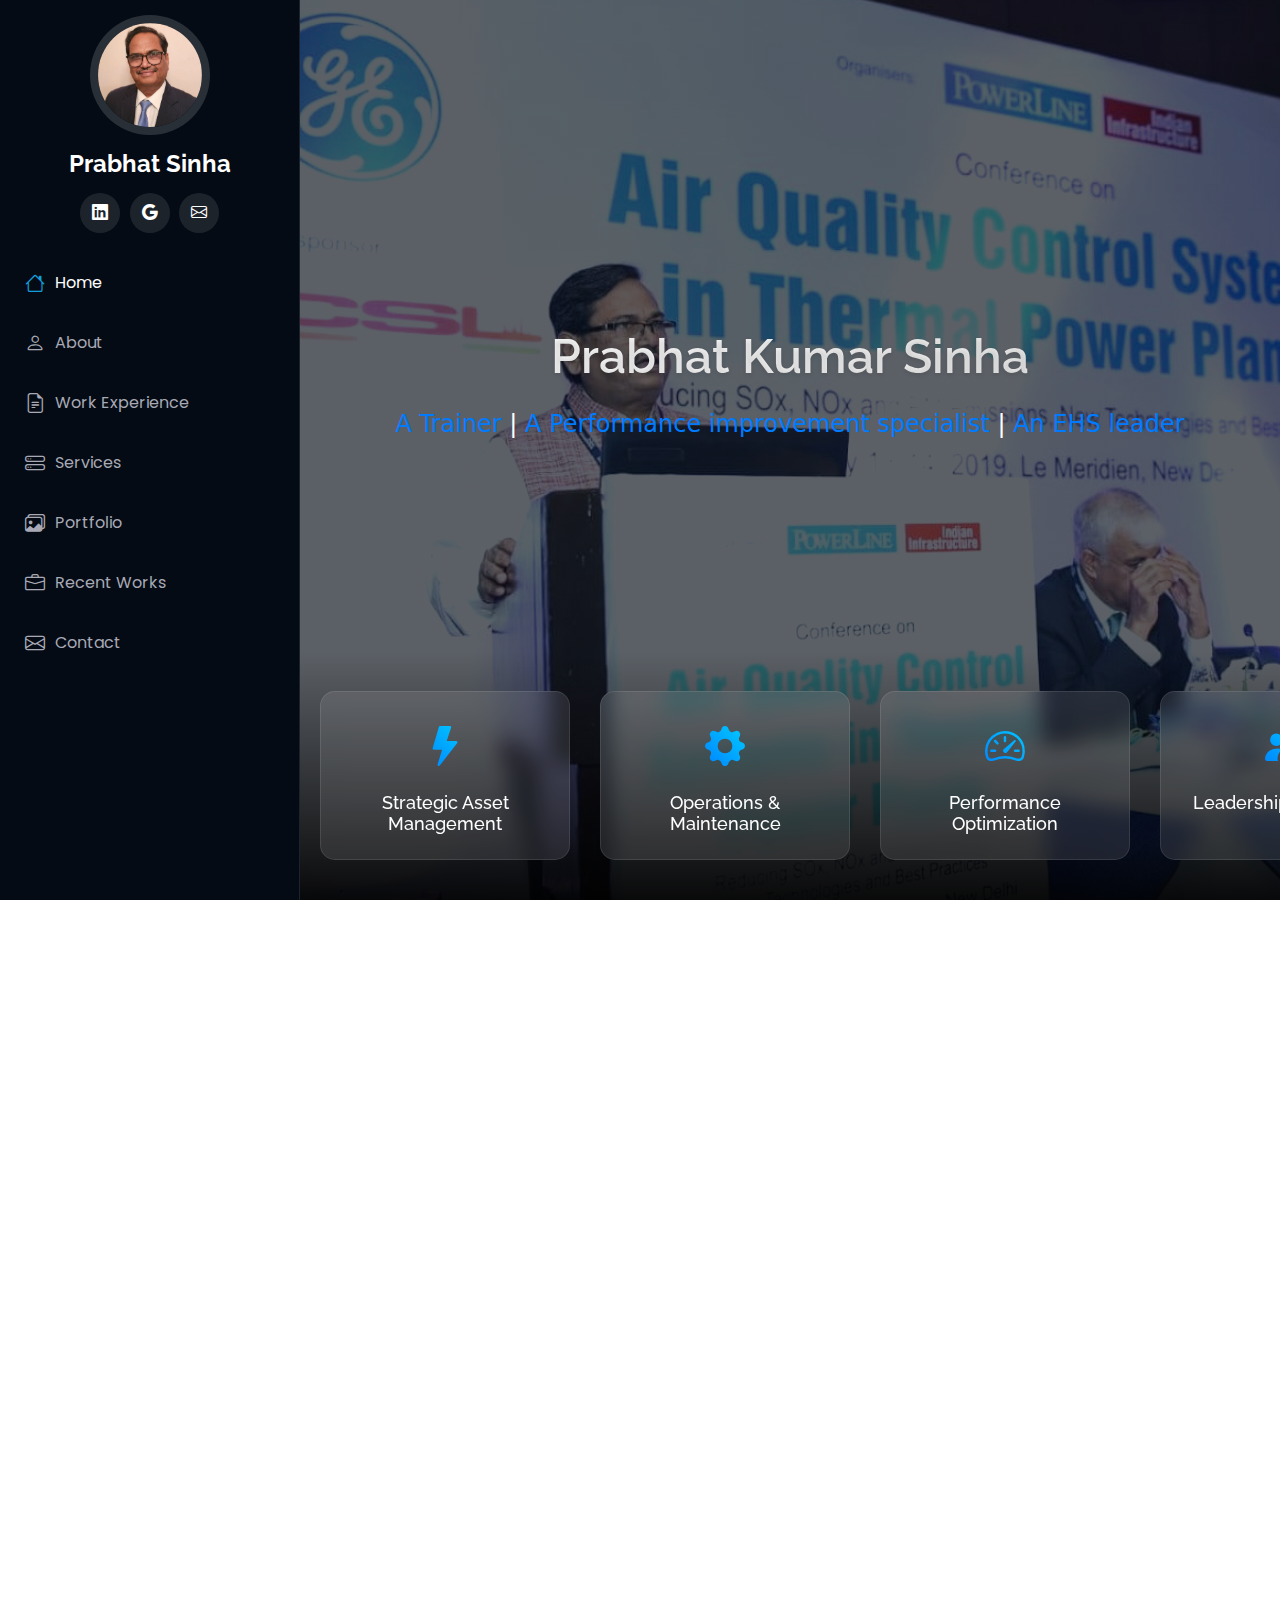
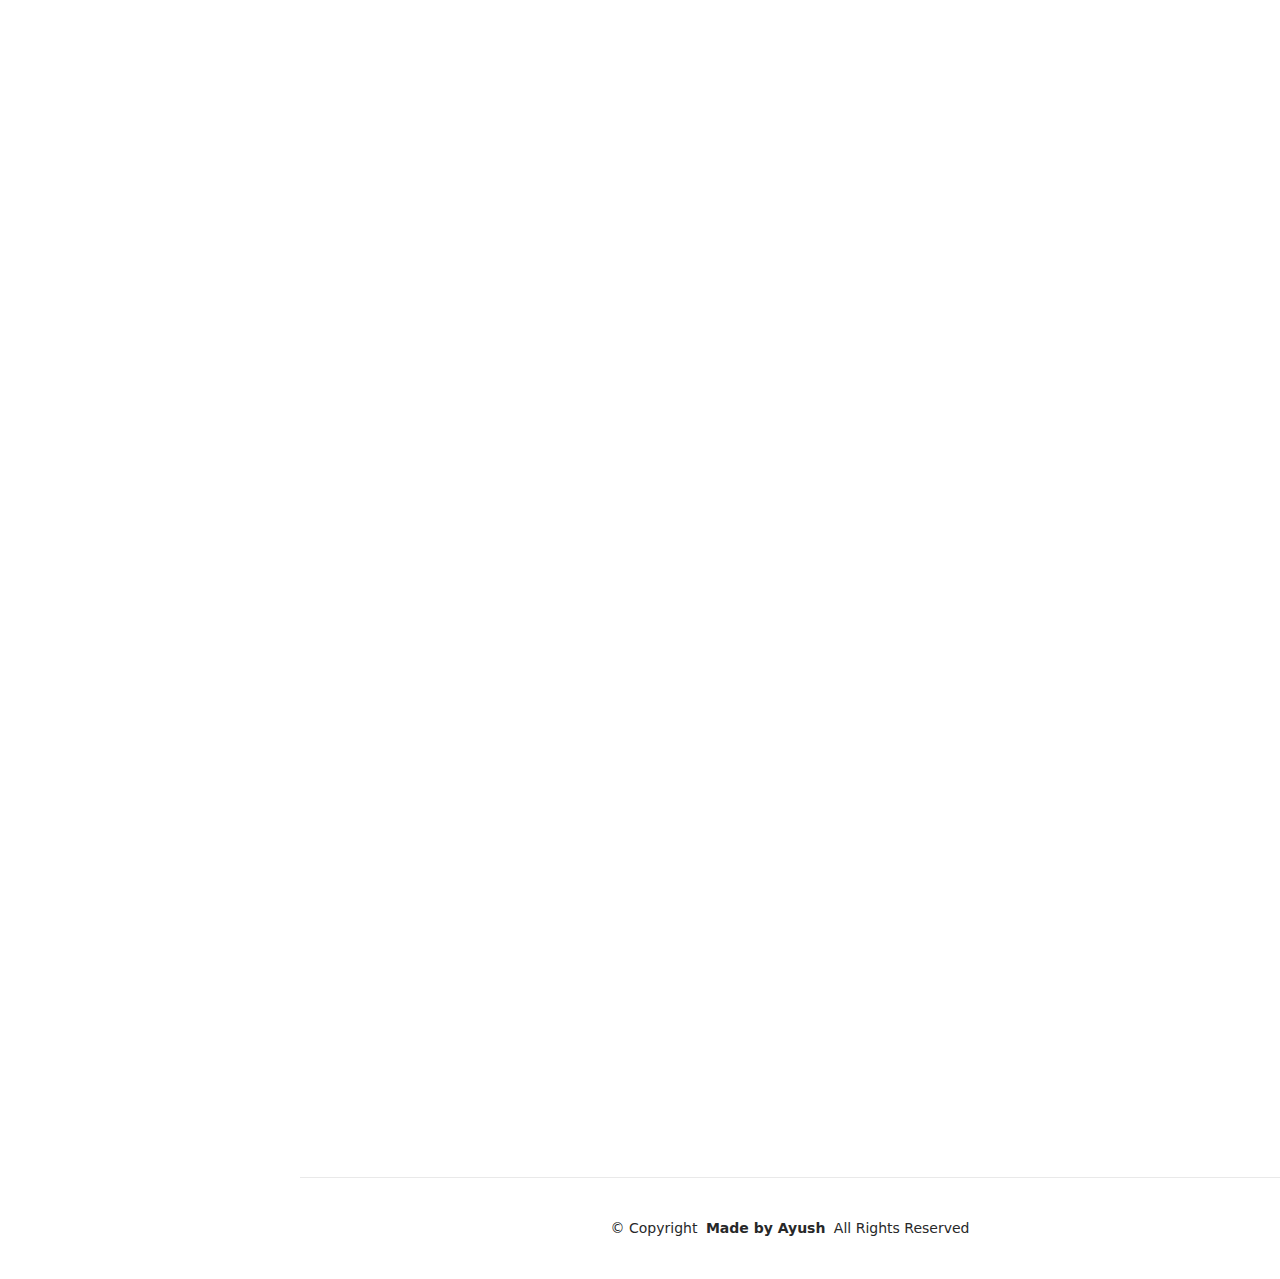
==== index.html @ ea3f9fad "updates" ====
<!DOCTYPE html>
<html lang="en">
  <head>
    <meta charset="utf-8" />
    <meta content="width=device-width, initial-scale=1.0" name="viewport" />
    <title>PK sinha</title>
    <meta content="" name="description" />
    <meta content="" name="keywords" />

    <!-- Favicons -->
    <link href="assets/img/favicon.png" rel="icon" />
    <link href="assets/img/apple-touch-icon.png" rel="apple-touch-icon" />

    <!-- Fonts -->
    <link href="https://fonts.googleapis.com" rel="preconnect" />
    <link href="https://fonts.gstatic.com" rel="preconnect" crossorigin />
    <link
      href="https://fonts.googleapis.com/css2?family=Roboto:ital,wght@0,100;0,300;0,400;0,500;0,700;0,900;1,100;1,300;1,400;1,500;1,700;1,900&family=Poppins:ital,wght@0,100;0,200;0,300;0,400;0,500;0,600;0,700;0,800;0,900;1,100;1,200;1,300;1,400;1,500;1,600;1,700;1,800;1,900&family=Raleway:ital,wght@0,100;0,200;0,300;0,400;0,500;0,600;0,700;0,800;0,900;1,100;1,200;1,300;1,400;1,500;1,600;1,700;1,800;1,900&display=swap"
      rel="stylesheet"
    />

    <!-- Vendor CSS Files -->
    <link
      href="assets/vendor/bootstrap/css/bootstrap.min.css"
      rel="stylesheet"
    />
    <link
      href="assets/vendor/bootstrap-icons/bootstrap-icons.css"
      rel="stylesheet"
    />
    <link href="assets/vendor/aos/aos.css" rel="stylesheet" />
    <link
      href="assets/vendor/glightbox/css/glightbox.min.css"
      rel="stylesheet"
    />
    <link href="assets/vendor/swiper/swiper-bundle.min.css" rel="stylesheet" />

    <!-- Main CSS File -->
    <link href="assets/css/main.css" rel="stylesheet" />

    <!-- =======================================================
  * Template Name: iPortfolio
  * Template URL: https://bootstrapmade.com/iportfolio-bootstrap-portfolio-websites-template/
  * Updated: Jun 29 2024 with Bootstrap v5.3.3
  * Author: BootstrapMade.com
  * License: https://bootstrapmade.com/license/
  ======================================================== -->
  </head>

  <body class="index-page">
    <header id="header" class="header dark-background d-flex flex-column">
      <i class="header-toggle d-xl-none bi bi-list"></i>
    
      <div class="profile-img">
        <img src="assets/img/my-profile-img.png" alt="" class="img-fluid rounded-circle" />
      </div>
    
      <a href="index.html" class="logo d-flex align-items-center justify-content-center">
        <h1 class="sitename">Prabhat Sinha</h1>
      </a>
    
      <!-- Social Links at the top of the header -->
      <div class="social-links text-center">
        <a href="https://www.linkedin.com/in/prabhat-sinha-09303112/" class="linkedin" target="_blank">
          <i class="bi bi-linkedin"></i>
        </a>
        <a href="https://scholar.google.com/citations?user=example" class="google-scholar" target="_blank">
          <i class="bi bi-google"></i>
        </a>
        <a href="mailto:sinhapk359@gmail.com" class="email" target="_blank">
          <i class="bi bi-envelope"></i>
        </a>
      </div>
    
      <!-- Navigation menu below social links -->
      <nav id="navmenu" class="navmenu">
        <ul>
         
          <li>
            <a href="#hero" class="active"><i class="bi bi-house navicon"></i>Home</a>
          </li>
          <li>
            <a href="#about"><i class="bi bi-person navicon"></i> About</a>
          </li>
         
          <li>
            <a href="#work-experience-section"><i class="bi bi-file-earmark-text navicon"></i> Work Experience</a>
          </li>
          <li>
            <a href="#services"><i class="bi bi-hdd-stack navicon"></i> Services</a>
          </li>
          <li>
            <a href="#portfolio"><i class="bi bi-images navicon"></i> Portfolio</a>
          </li>
          
         
         
          <li>
            <a href="#recent-works"><i class="bi bi-briefcase navicon"></i> Recent Works</a>
          </li>
          <li>
            <a href="#contact"><i class="bi bi-envelope navicon"></i> Contact</a>
          </li>
        </ul>
      </nav>
    </header>
    

    <main class="main">
      <section id="hero" class="hero-section dark-background">
        <div class="hero-carousel-container">
          <img src="assets/img/IMG.jpg" alt="Image 1" class="hero-carousel-image" />
         
          <img src="assets/img/2.jpg" alt="Image 2" class="hero-carousel-image" />
          <img src="assets/img/6.jpg" alt="Image 3" class="hero-carousel-image" />
          <img src="assets/img/4.jpg" alt="Image 4" class="hero-carousel-image" />
          <img src="assets/img/5.jpg" alt="Image 1" class="hero-carousel-image" />
         
          
        </div>
    
        <div class="hero-text-container text-center">
          <h2 class="hero-title" style="font-size: 2.5rem; font-weight: 400; color: #eaeaea;">
            Prabhat Kumar Sinha
          </h2>
          <p class="hero-subtitle">
           <span style="color: #007bff;"> A Trainer</span> |  <span style="color: #007bff;"> A Performance improvement specialist</span> | <span style="color: #007bff;"> An EHS leader</span>
          </p>
        </div>
        
      
        <!-- Skills Carousel at the Bottom -->
        <div class="skills-carousel-container">
          <div class="skills-carousel">
            <div class="skills-carousel-item">
              <i class="bi bi-lightning-fill skill-icon"></i>
              <h4>Strategic Asset Management</h4>
            </div>
            <div class="skills-carousel-item">
              <i class="bi bi-gear-fill skill-icon"></i>
              <h4>Operations & Maintenance</h4>
            </div>
            <div class="skills-carousel-item">
              <i class="bi bi-speedometer2 skill-icon"></i>
              <h4>Performance Optimization</h4>
            </div>
            <div class="skills-carousel-item">
              <i class="bi bi-people-fill skill-icon"></i>
              <h4>Leadership & Training</h4>
            </div>
            <div class="skills-carousel-item">
              <i class="bi bi-shield-check skill-icon"></i>
              <h4>Safety & Compliance</h4>
            </div>
        
            <!-- Duplicate items for seamless looping -->
            <div class="skills-carousel-item">
              <i class="bi bi-lightning-fill skill-icon"></i>
              <h4>Strategic Asset Management</h4>
            </div>
            <div class="skills-carousel-item">
              <i class="bi bi-gear-fill skill-icon"></i>
              <h4>Operations & Maintenance</h4>
            </div>
            <div class="skills-carousel-item">
              <i class="bi bi-speedometer2 skill-icon"></i>
              <h4>Performance Optimization</h4>
            </div>
            <div class="skills-carousel-item">
              <i class="bi bi-people-fill skill-icon"></i>
              <h4>Leadership & Training</h4>
            </div>
            <div class="skills-carousel-item">
              <i class="bi bi-shield-check skill-icon"></i>
              <h4>Safety & Compliance</h4>
            </div>
          </div>
        </div>
        
      </section>

    <!-- About Section -->
   <!-- About Section -->
<section id="about" class="about section">
  <div class="container section-title" data-aos="fade-up">
    <h2>About Me</h2>
  </div>
  
  <div class="container" data-aos="fade-up" data-aos-delay="100">
    <div class="row gy-3 justify-content-center align-items-center">
      <div class="col-lg-4 text-center">
        <img src="assets/img/my-profile-img.png" class="img-fluid shadow mb-2" alt="Profile Image" />
      </div>
      
      <div class="col-lg-8 content">
        <h2 class="fw-bold mb-2">Independent Consultant & Trainer in the Power Sector</h2>
        <p class="fst-italic text-muted mb-1">As an independent consultant and trainer, I undertake and resolve the challenges arising in competitive power generation, the addition of renewables, cyclic operations, EHS management, and up-skilling of operational teams.</p>
        <p class="text-muted mb-1">With over 40 years of extensive experience in the power generation sector, I specialize in strategic asset management for operational excellence and sustained growth of organizations in the energy sector and allied industries.</p>
        <p class="text-muted mb-1">I worked for 36 years at NTPC and its joint ventures NASL/NGSL, where I held diverse leadership roles across project management, operations and maintenance (O&M), renovation and modernization (R&M), and EHS.</p>
        <p class="text-muted mb-1">Currently, I provide consultancy and customized training services to organizations in the Power sector, including NTPC, JP Power, Vedanta Power, and global consultancies like BCG, GLG, KLINE, INSIGHT ALPHA, and Accenture. I am also associated with leading institutes like NTPC-PMI, BIMTECH, and XIME for up-skilling management teams.</p>
        <p class="text-muted mb-1">My commitment is to enable organizations to achieve operational excellence and sustainable growth through continuous adoption of industry best practices and up-skilling of operational teams.</p>
        <br>
        <button class="btn btn-primary" data-bs-toggle="modal" data-bs-target="#contactModal">Contact Me</button>
      </div>
    </div>
    
    <!-- Contact Modal -->
    <div class="modal fade" id="contactModal" tabindex="-1" aria-labelledby="contactModalLabel" aria-hidden="true">
      <div class="modal-dialog">
        <div class="modal-content">
          <div class="modal-header">
            <h5 class="modal-title" id="contactModalLabel">Contact Details</h5>
            <button type="button" class="btn-close" data-bs-dismiss="modal" aria-label="Close"></button>
          </div>
          <div class="modal-body">
            <ul class="mb-0">
              <li><i class="bi bi-telephone-fill"></i><strong>Phone:</strong> <span>+91 9810737311</span></li>
              <li><i class="bi bi-envelope-fill"></i><strong>Email:</strong> <span>sinhapk359@gmail.com</span></li>
              <li><i class="bi bi-geo-alt-fill"></i><strong>Location:</strong> <span>Noida, India</span></li>
            </ul>
          </div>
          <div class="modal-footer">
            <button type="button" class="btn btn-secondary" data-bs-dismiss="modal">Close</button>
          </div>
        </div>
      </div>
    </div>
  </div>
</section>

    
<!-- /About Section -->


      <!-- Stats Section -->
      <section id="stats" class="stats section">
        <div class="container" data-aos="fade-up" data-aos-delay="100">
          <div class="row gy-4">
            <div class="col-lg-3 col-md-6">
              <div class="stats-item">
                <i class="bi bi-emoji-smile"></i>
                <span
                  data-purecounter-start="0"
                  data-purecounter-end="25"
                  data-purecounter-duration="1"
                  class="purecounter"
                ></span>
                <p>
                  <strong>Consulting Projects and Trainings</strong>
                  <span>Executed Globally & in India</span>
                </p>
              </div>
            </div>
      
            <div class="col-lg-3 col-md-6">
              <div class="stats-item">
                <i class="bi bi-lightning"></i>
                <span
                  data-purecounter-start="0"
                  data-purecounter-end="50"
                  data-purecounter-duration="1"
                  class="purecounter"
                ></span>
                <p>
                  <strong>Power Plant Optimizations</strong>
                  <span>Led Major Thermal Power Plant Projects</span>
                </p>
              </div>
            </div>
      
            <div class="col-lg-3 col-md-6">
              <div class="stats-item">
                <i class="bi bi-clock-history"></i>
                <span
                  data-purecounter-start="0"
                  data-purecounter-end="1000"
                  data-purecounter-duration="1"
                  class="purecounter"
                ></span>
                <p>
                  <strong>Hours of Consultancy</strong>
                  <span>In Performance Improvement & Training</span>
                </p>
              </div>
            </div>
      
            <div class="col-lg-3 col-md-6">
              <div class="stats-item">
                <i class="bi bi-people-fill"></i>
                <span
                  data-purecounter-start="0"
                  data-purecounter-end="200"
                  data-purecounter-duration="1"
                  class="purecounter"
                ></span>
                <p>
                  <strong>Professionals Trained</strong>
                  <span>In Technical & Management Programs</span>
                </p>
              </div>
            </div>
          </div>
        </div>
      </section>
      
      <script>
        document.addEventListener("DOMContentLoaded", function () {
          const counters = document.querySelectorAll(".purecounter");
      
          // Function to append `+` if not already present
          const appendPlus = (counter) => {
            if (!counter.textContent.includes("+")) {
              counter.textContent = counter.textContent + "+";
            }
          };
      
          // Observe each counter for changes
          counters.forEach((counter) => {
            const observer = new MutationObserver(() => appendPlus(counter));
            observer.observe(counter, { childList: true, subtree: true });
          });
      
          // Initial call after page load
          counters.forEach(appendPlus);
        });
      </script>
      
      

      <!-- /Stats Section -->
      <section id="work-experience-section" class="work-experience-section section">
        <!-- Section Title -->
        <div class="container section-title" data-aos="fade-up">
          <h2>Work Experience</h2>
          <p>
            Offering a range of consulting and training services focused on performance improvement, strategic management, and technical expertise in the power sector.
          </p>
        </div>
        <!-- End Section Title -->
      
        <div class="container">
          <div class="row experience-row gy-4">
            <!-- Experience Card 1 -->
            <div class="col-lg-6 col-md-6 experience-item" data-aos="fade-up" data-aos-delay="100">
              <div class="experience-card">
                <div class="experience-icon">
                  <i class="bi bi-person-check-fill"></i>
                </div>
                <h4 class="experience-title">Independent Consultant / Advisor</h4>
                <p class="experience-description">
                  Expertise in strategic management and performance improvements in the power sector, including projects with Vedanta Power, JP Power, and Hiranmaya Energy.
                </p>
              </div>
            </div>
      
            <!-- Experience Card 2 -->
            <div class="col-lg-6 col-md-6 experience-item" data-aos="fade-up" data-aos-delay="200">
              <div class="experience-card">
                <div class="experience-icon">
                  <i class="bi bi-bank"></i>
                </div>
                <h4 class="experience-title">Executive Director</h4>
                <p class="experience-description">
                  Led corporate initiatives in environment management, safety, sustainability, and government relations at NTPC.
                </p>
              </div>
            </div>
      
            <!-- Experience Card 3 -->
            <div class="col-lg-6 col-md-6 experience-item" data-aos="fade-up" data-aos-delay="300">
              <div class="experience-card">
                <div class="experience-icon">
                  <i class="bi bi-house-door"></i>
                </div>
                <h4 class="experience-title">Whole Time Director</h4>
                <p class="experience-description">
                  Directed P&L, revenue growth, and project execution for power plants (up to 660 MW), leading plant upgrades and performance enhancements of cumulative value of more than 1000 Cr.
                </p>
              </div>
            </div>
      
            <!-- Experience Card 4 -->
            <div class="col-lg-6 col-md-6 experience-item" data-aos="fade-up" data-aos-delay="400">
              <div class="experience-card">
                <div class="experience-icon">
                  <i class="bi bi-lightbulb-fill"></i>
                </div>
                <h4 class="experience-title">CEO</h4>
                <p class="experience-description">
                  Oversaw 640 MW power plant operations, business growth, stakeholder relations, and managed credit ratings improvement at KBUNL (JV of NTPC & BSPCL).
                </p>
              </div>
            </div>
      
            <!-- Experience Card 5 -->
            <div class="col-lg-6 col-md-6 experience-item" data-aos="fade-up" data-aos-delay="500">
              <div class="experience-card">
                <div class="experience-icon">
                  <i class="bi bi-gear-fill"></i>
                </div>
                <h4 class="experience-title">Leadership Roles in O&M</h4>
                <p class="experience-description">
                  Led turbine major overhauls (210 & 500 MW), commissioning & maintenance activities. Invited as a specialist speaker on steam turbine O&M aspects at conferences and symposia.
                </p>
              </div>
            </div>
          </div>
        </div>
      </section>
      
      

      <!-- End Section Title -->

      <section id="services" class="services section">
        <!-- Section Title -->
        <div class="container section-title" data-aos="fade-up">
          <h2>Services</h2>
          <p>
            Offering a range of consulting and training services focused on
            performance improvement, strategic management, and technical
            expertise in the power sector.
          </p>
        </div>
        <!-- End Section Title -->

        <div class="container">
          <div class="row">
            <!-- Service Item 1 -->
            <div class="col-lg-4 col-md-6" data-aos="fade-up" data-aos-delay="100">
              <div class="service-item">
                <div class="icon">
                  <i class="bi bi-lightning"></i>
                </div>
                <div class="content">
                  <h4 class="title">
                    <a href="#">Performance Improvement Consulting</a>
                  </h4>
                  <p class="description">
                    Expertise in identifying performance gaps and optimizing the
                    efficiency of thermal power plants, reducing downtime and
                    boosting productivity.
                  </p>
                </div>
              </div>
            </div>

            <!-- Service Item 2 -->
            <div class="col-lg-4 col-md-6" data-aos="fade-up" data-aos-delay="200">
              <div class="service-item">
                <div class="icon">
                  <i class="bi bi-bar-chart"></i>
                </div>
                <div class="content">
                  <h4 class="title">
                    <a href="#">Comprehensive Gap analysis and Upgradation</a>
                  </h4>
                  <p class="description">
                    Comprehensive analysis of aging power plants to develop
                    strategies for performance improvement and extending
                    operational lifetimes.
                  </p>
                </div>
              </div>
            </div>

            <!-- Service Item 3 -->
            <div class="col-lg-4 col-md-6" data-aos="fade-up" data-aos-delay="300">
              <div class="service-item">
                <div class="icon">
                  <i class="bi bi-gear"></i>
                </div>
                <div class="content">
                  <h4 class="title">
                    <a href="#">Operations & Maintenance Support</a>
                  </h4>
                  <p class="description">
                    Assistance with major overhauls, steam turbine
                    troubleshooting, and the implementation of maintenance
                    optimization techniques.
                  </p>
                </div>
              </div>
            </div>

            <!-- Service Item 4 -->
            <div class="col-lg-4 col-md-6" data-aos="fade-up" data-aos-delay="400">
              <div class="service-item">
                <div class="icon">
                  <i class="bi bi-clipboard-check"></i>
                </div>
                <div class="content">
                  <h4 class="title">
                    <a href="#">EHS Audits & Training</a>
                  </h4>
                  <p class="description">
                    Specialized training and audit services for Environment,
                    Health, and Safety (EHS) compliance in power plants and
                    industrial setups.
                  </p>
                </div>
              </div>
            </div>

            <!-- Service Item 5 -->
            <div class="col-lg-4 col-md-6" data-aos="fade-up" data-aos-delay="500">
              <div class="service-item">
                <div class="icon">
                  <i class="bi bi-people"></i>
                </div>
                <div class="content">
                  <h4 class="title">
                    <a href="#">Technical & Management Training</a>
                  </h4>
                  <p class="description">
                    Upskilling power sector professionals through specialized
                    technical and management programs tailored to the needs of
                    power utilities.
                  </p>
                </div>
              </div>
            </div>

            <!-- Service Item 6 -->
            <div class="col-lg-4 col-md-6" data-aos="fade-up" data-aos-delay="600">
              <div class="service-item">
                <div class="icon">
                  <i class="bi bi-building"></i>
                </div>
                <div class="content">
                  <h4 class="title">
                    <a href="#">Sustainability & Ash Management</a>
                  </h4>
                  <p class="description">
                    Leadership in sustainability initiatives, including innovative
                    solutions for ash management and environmental compliance in
                    power plants.
                  </p>
                </div>
              </div>
            </div>

          </div>
        </div>
      </section>

 <!-- Start logos for seamless scrolling -->


    

 <!-- end of logos -->


  




      
<!-- Projects -->
 <!--
<section id="work-experience" class="work-experience section">
  <div class="container section-title" data-aos="fade-up">
    <h2>Work Experience</h2>
    <p>Power sector leader with 30+ years of experience in strategic management, performance optimization, and business development across major power plants.</p>
  </div>

  <div class="container">
    <div class="row">
      <div class="col-lg-6" data-aos="fade-up" data-aos-delay="100">

 
        <div class="resume-item">
          <h4>Independent Consultant / Advisor</h4>
         
          <p><em>Consultancy Houses & Power Utilities</em></p>
          <ul>
            <li>Advised on strategic management and performance improvements for power plants.</li>
            <li>Key Projects: JP Power (2x800 MW), Hiranmaya Energy (2x150 MW).</li>
          </ul>
        </div>

    
        <div class="resume-item">
          <h4>Executive Director</h4>
        
          <p><em>NTPC</em></p>
          <ul>
            <li>Led corporate initiatives in environment management, safety, and sustainability.</li>
            <li>Managed regulatory compliance and boundary relations with government bodies.</li>
          </ul>
        </div>

     
        <div class="resume-item">
          <h4>Whole Time Director</h4>
        
          <p><em>NASL (Now NGSL – JV of NTPC & GE)</em></p>
          <ul>
            <li>Directed P&L, revenue growth, and project execution for power plants (up to 660 MW).</li>
            <li>Led plant upgrades and performance enhancement across India.</li>
          </ul>
        </div>

      </div>

      <div class="col-lg-6" data-aos="fade-up" data-aos-delay="200">
        
    
        <div class="resume-item">
          <h4>CEO</h4>
        
          <p><em>KBUNL (JV of NTPC & BSPCL)</em></p>
          <ul>
            <li>Oversaw 210 MW power plant operations, business growth, and stakeholder relations.</li>
            <li>Managed credit ratings improvement and vendor negotiations.</li>
          </ul>
        </div>


        <div class="resume-item">
          <h4>Leadership Roles in O&M</h4>
          
          <p><em>NTPC (Vindhyachal & Farakka)</em></p>
          <ul>
            <li>Led turbine overhauls (210 & 500 MW), major commissioning & maintenance activities.</li>
            <li>Presented papers at FICCI and national symposia on steam turbine O&M.</li>
          </ul>
        </div>


    

      </div>
    </div>
  </div>
</section>-->



<section id="portfolio" class="portfolio section light-background">
  <!-- Section Title -->
  <div class="container section-title" data-aos="fade-up">
    <h2>Portfolio</h2>
    <p>A showcase of key projects and consulting assignments that demonstrate expertise in power sector performance improvement, gap analysis, and strategic management.</p>
  </div>
  <!-- End Section Title -->

  <div class="container">
    <div class="isotope-layout" data-default-filter="*" data-layout="masonry" data-sort="original-order">
      <!-- Portfolio Filters -->
      <ul class="portfolio-filters isotope-filters" data-aos="fade-up" data-aos-delay="100">
        <li data-filter="*" class="filter-active">All</li>
        <li data-filter=".filter-consulting">Consulting Projects</li>
        <li data-filter=".filter-power-plants">Power Plant Optimizations</li>
        <li data-filter=".filter-training">Training & Workshops</li>
      </ul>
      <!-- End Portfolio Filters -->

      <!-- Portfolio Container -->
      <div class="row gy-4 isotope-container" data-aos="fade-up" data-aos-delay="200">
        <!-- Portfolio Item: JP Power Nigri -->
        <div class="col-lg-4 col-md-6 portfolio-item isotope-item filter-consulting">
          <div class="portfolio-content">
            <div class="portfolio-img-wrapper">
              <img src="https://content.jdmagicbox.com/comp/coimbatore/b5/0422px422.x422.101025161812.r6b5/catalogue/jai-sunlight-systems-neelikonampalayam-coimbatore-solar-panel-dealers-xhdw6wxri6.jpg" 
                   class="img-fluid portfolio-img" 
                   alt="JP Power Nigri" />
              <div class="portfolio-overlay">
                <h4 class="portfolio-title">Performance Assessment for JP Power, Nigri</h4>
                
                <p class="portfolio-description">Comprehensive analysis for performance improvement of 2x800 MW units, focusing on Steam Turbine troubleshooting.</p>
              </div>
              

            </div>
          </div>
        </div>
        
        <div class="col-lg-4 col-md-6 portfolio-item isotope-item filter-consulting">
          <div class="portfolio-content">
            <div class="portfolio-img-wrapper">
              <img src="https://ngsl.co.in/wp-content/uploads/2022/12/thumb-ntpc.jpg" 
                   class="img-fluid portfolio-img" 
                   alt="JP Power Nigri" />
              <div class="portfolio-overlay">
                <h4 class="portfolio-title">Turbine Troubleshooting and Corrections</h4>
             
                <p class="portfolio-description">Advised on operational improvement for enhanced turbine efficiency at India Power Co.(Hiranmaye Energy Ltd).</p>
              </div>
             
            </div>
          </div>
        </div>

        <!-- Power Plant Optimizations -->
        <div class="col-lg-4 col-md-6 portfolio-item isotope-item filter-power-plants">
        <div class="portfolio-content">
          <div class="portfolio-img-wrapper">
            <img src="https://newsnviews.larsentoubro.com/SiteAssets/images/Articles/Image1/NTPC%20Image%20I.jpg" 
                 class="img-fluid portfolio-img" 
                 alt="JP Power Nigri" />
            <div class="portfolio-overlay">
              <h4 class="portfolio-title">Performace Improvement of TPPs</h4>
             
                <p class="portfolio-description">Optimized the performance of TG and boiler units at Vedanta-BCPP and Jharsugoda TPPs, enhancing plant efficiency.</p>
              </div>
              
            </div>
          </div>
        </div>
        
        <div class="col-lg-4 col-md-6 portfolio-item isotope-item filter-training">
          <div class="portfolio-content">
            <div class="portfolio-img-wrapper">
              <img src="https://bsmedia.business-standard.com/_media/bs/img/article/2023-03/27/full/1679906859-0331.jpg" 
                   class="img-fluid portfolio-img" 
                   alt="JP Power Nigri" />
              <div class="portfolio-overlay">
                <h4 class="portfolio-title">Flexible operation- Assessment and Retrofits</h4>
             
           
                <p class="portfolio-description">Advisory and thought sharing at conferences of national forums.</p>
              </div>
              
            </div>
          </div>
        </div>

        <!-- Training & Workshops -->
        <div class="col-lg-4 col-md-6 portfolio-item isotope-item filter-training">
          <div class="portfolio-content">
            <div class="portfolio-img-wrapper">
              <img src="https://trimediaee.com/wp-content/uploads/2020/09/bigstock-Group-Industrial-Worker-Wear-P-389054809.jpg" 
                   class="img-fluid portfolio-img" 
                   alt="JP Power Nigri" />
              <div class="portfolio-overlay">
                <h4 class="portfolio-title">Safety Management Training/Workshop for NTPC, NLC, JP Power and others.</h4>
             
                
                <p class="portfolio-description">Conducted safety workshop on behavioral safety practices and zero accident vision.</p>
              </div>
              
            </div>
          </div>
        </div>

        <div class="col-lg-4 col-md-6 portfolio-item isotope-item filter-training">
          <div class="portfolio-content">
            <div class="portfolio-img-wrapper">
              <img src="https://tc-training.net/wp-content/uploads/2019/11/11254.jpg" 
                   class="img-fluid portfolio-img" 
                   alt="JP Power Nigri" />
              <div class="portfolio-overlay">
                <h4 class="portfolio-title">Steam Turbine Troubleshooting Masterclass</h4>
             
                <p class="portfolio-description">Conducted virtual training on distress signals and troubleshooting techniques for steam turbines.</p>
              </div>
              
            </div>
          </div>
        </div>
      </div>
      <!-- End Portfolio Container -->
    </div>
  </div>
</section>

      
<!-- end projects -->



      <!-- Partner Organizations Section -->
      <section id="work-experience" class="work-experience section">
        <div class="container" data-aos="fade-up">
          <div class="section-title">
            <h2>Partner Organizations</h2>
          </div>
          <div class="row companies-list">
            <div class="col-md-6">
              <ul class="company-column">
                <li>
                  <div class="logo-container">
                    <img src="assets/img/ntpc2-.png" alt="NTPC">
                  </div>
                  <span class="company-name">NTPC Limited</span>
                </li>
                <li>
                  <div class="logo-container">
                    <img src="assets/img/vedanta.png" alt="Vedanta">
                  </div>
                  <span class="company-name">Vedanta Power</span>
                </li>
                <li>
                  <div class="logo-container">
                    <img src="assets/img/jp.png" alt="JP Power">
                  </div>
                  <span class="company-name">JP Power</span>
                </li>
                <li>
                  <div class="logo-container">
                    <img src="assets/img/rel2.png" alt="Reliance">
                  </div>
                  <span class="company-name">Reliance Energy</span>
                </li>
                <li>
                  <div class="logo-container">
                    <img src="assets/img/jindal2.png" alt="Jindal">
                  </div>
                  <span class="company-name">Jindal Power</span>
                </li>
               
              </ul>
            </div>
            <div class="col-md-6">
              <ul class="company-column">
                <li>
                  <div class="logo-container">
                    <img src="assets/img/bcgg.png" alt="BCG">
                  </div>
                  <span class="company-name">Boston Consulting Group</span>
                </li>
                <li>
                  <div class="logo-container">
                    <img src="assets/img/kline.png" alt="Kiline">
                  </div>
                  <span class="company-name">Kiline Consulting</span>
                </li>
                
                <li>
                  <div class="logo-container">
                    <img src="assets/img/glg.png" alt="GLG">
                  </div>
                  <span class="company-name">GLG</span>
                </li>
                <li>
                  <div class="logo-container">
                    <img src="assets/img/ia.jpg" alt="Insight Alpha">
                  </div>
                  <span class="company-name">Insight Alpha</span>
                </li>
                <li>
                  <div class="logo-container">
                    <img src="assets/img/tata2.png" alt="TATA">
                  </div>
                  <span class="company-name">TATA Power</span>
                </li>
                
              </ul>
            </div>
          </div>
        </div>
      </section>
      
      <!-- Training Institutes Section -->
      <section id="training-institutes" class="training-institutes section">
        <div class="container" data-aos="fade-up">
          <div class="section-title">
            <h2>Training Institutes</h2>
          </div>
          <div class="institutes-carousel">
            <div class="swiper-wrapper">
              <div class="swiper-slide">
                <div class="institute-card">
                  <div class="institute-logo">
                    <i class="bi bi-building"></i>
                  </div>
                  <h4>NTPC-PMI</h4>
                  <p>Power Management Institute</p>
                </div>
              </div>
              <div class="swiper-slide">
                <div class="institute-card">
                  <div class="institute-logo">
                    <i class="bi bi-book"></i>
                  </div>
                  <h4>BIMTECH</h4>
                  <p>Business School</p>
                </div>
              </div>
              <div class="swiper-slide">
                <div class="institute-card">
                  <div class="institute-logo">
                    <i class="bi bi-mortarboard"></i>
                  </div>
                  <h4>XIME</h4>
                  <p>Management Education</p>
                </div>
              </div>
              <div class="swiper-slide">
                <div class="institute-card">
                  <div class="institute-logo">
                    <i class="bi bi-lightning"></i>
                  </div>
                  <h4>NTPC RLI-Sipat</h4>
                  <p>Regional Learning Institute</p>
                </div>
              </div>
              <div class="swiper-slide">
                <div class="institute-card">
                  <div class="institute-logo">
                    <i class="bi bi-gear"></i>
                  </div>
                  <h4>NTPC Dadri</h4>
                  <p>Training Center</p>
                </div>
              </div>
            </div>
            <div class="swiper-pagination"></div>
          </div>
        </div>
      </section>
      

      <!-- /Services Section -->


      
      <section id="recent-works" class="recent-works section light-background">
        <div class="container section-title" data-aos="fade-up">
          <h2>Recent Works</h2>
          <p>
            A showcase of Prabhat Kumar Sinha's latest contributions, insights, and key industry posts, highlighting his leadership and innovation in the power sector.
          </p>
        </div>
      
        <div class="container" data-aos="fade-up" data-aos-delay="100">
          <div class="row gy-4">
            
            <!-- LinkedIn Post 1: PowerUp Masterclass -->
            <div class="col-lg-4 col-md-6">
              <div class="post-item shadow-lg p-4 bg-white rounded-xl text-center">
                <div class="post-icon mb-3">
                  <i class="bi bi-lightning-charge-fill" style="font-size: 2.5rem; color: #007bff;"></i>
                </div>
                <h4>PowerUp Masterclass Series</h4>
                <p class="text-muted">
                  Prabhat Sinha shares insights on Steam Turbine Distress Signals and Troubleshooting. A must-watch for industry professionals.
                </p>
                <a href="https://www.linkedin.com/posts/prabhat-sinha-09303112_know-it-all-about-the-powerup-masterclass-activity-7109432898016935936-qg-_?utm_source=share&utm_medium=member_desktop" target="_blank" class="read-more">
                  View Post on LinkedIn <i class="bi bi-arrow-right"></i>
                </a>
              </div>
            </div>
      
            <!-- Consulting Project: JP Power Nigri -->
            <div class="col-lg-4 col-md-6">
              <div class="post-item shadow-lg p-4 bg-white rounded-xl text-center">
                <div class="post-icon mb-3">
                  <i class="bi bi-gear-fill" style="font-size: 2.5rem; color: #28a745;"></i>
                </div>
                <h4>Consulting Project: JP Power Nigri (2x800 MW)</h4>
                <p class="text-muted">
                  Prabhat Sinha led a project to optimize steam turbine performance at JP Power, Nigri, delivering a 10% efficiency boost.
                </p>
              </div>
            </div>
      
            <!-- LinkedIn Post: Leadership in Energy Management -->
            <div class="col-lg-4 col-md-6">
              <div class="post-item shadow-lg p-4 bg-white rounded-xl text-center">
                <div class="post-icon mb-3">
                  <i class="bi bi-bar-chart-fill" style="font-size: 2.5rem; color: #ffc107;"></i>
                </div>
                <h4>Leadership in Energy Management</h4>
                <p class="text-muted">
                  Learn about Prabhat Sinha's approach to improving operational efficiency and leadership in large-scale energy projects.
                </p>
                <a href="https://www.linkedin.com/post-url-2" target="_blank" class="read-more">
                  View Post on LinkedIn <i class="bi bi-arrow-right"></i>
                </a>
              </div>
            </div>
      
            <!-- Research Paper: Enhancing Thermal Power Plant Efficiency -->
            <div class="col-lg-4 col-md-6">
              <div class="post-item shadow-lg p-4 bg-white rounded-xl text-center">
                <div class="post-icon mb-3">
                  <i class="bi bi-journal-text" style="font-size: 2.5rem; color: #17a2b8;"></i>
                </div>
                <h4>Subject matter expert Advisory: Enhancing Power Plant Efficiency</h4>
                <p class="text-muted">
                  Specialized services for global consultancy firms like BCG, GLG, Mckinsey, Kline, Insight Alpha towards strategic management & enhancing performance of TPPs .
                </p>
                <a href="https://www.linkedin.com/in/prabhat-sinha-09303112/" target="_blank" class="read-more">
                  View <i class="bi bi-arrow-right"></i>
                </a>
              </div>
            </div>
      
            <!-- Keynote Speech: Energy Transition in India -->
            <div class="col-lg-4 col-md-6">
              <div class="post-item shadow-lg p-4 bg-white rounded-xl text-center">
                <div class="post-icon mb-3">
                  <i class="bi bi-mic-fill" style="font-size: 2.5rem; color: #dc3545;"></i>
                </div>
                <h4>Speaker: Energy Transition in flexible operation domain</h4>
                <p class="text-muted">
                  Prabhat Sinha shared thoughts on India's energy transition roadmap and strategies for sustainable development in flexible operation domain.
                </p>
                
              </div>
            </div>
      
            <!-- Sustainability Initiative: Ash Management at NTPC -->
            <div class="col-lg-4 col-md-6">
              <div class="post-item shadow-lg p-4 bg-white rounded-xl text-center">
                <div class="post-icon mb-3">
                  <i class="bi bi-tree-fill" style="font-size: 2.5rem; color: #6f42c1;"></i>
                </div>
                <h4>Sustainability: Ash Management at NTPC</h4>
                <p class="text-muted">
                  Prabhat Sinha led a sustainability initiative at NTPC, reducing environmental impact through innovative ash management.
                </p>
              </div>
            </div>
      
          </div>
        </div>
      </section>
      
      



      <!-- Testimonials Section -->
      <section id="testimonials" class="testimonials section">
        <!-- Section Title -->
        <div class="container section-title" data-aos="fade-up">
          <h2>Testimonials</h2>
          <p>
            Hear from professionals in the power sector about Prabhat's leadership and expertise in project management, performance improvement, and turbine engineering.
          </p>
        </div>
        <!-- End Section Title -->
      
        <div class="container" data-aos="fade-up" data-aos-delay="100">
          <div class="swiper init-swiper">
            <script type="application/json" class="swiper-config">
              {
                "loop": true,
                "speed": 600,
                "autoplay": {
                  "delay": 5000
                },
                "slidesPerView": "auto",
                "pagination": {
                  "el": ".swiper-pagination",
                  "type": "bullets",
                  "clickable": true
                },
                "breakpoints": {
                  "320": {
                    "slidesPerView": 1,
                    "spaceBetween": 40
                  },
                  "1200": {
                    "slidesPerView": 3,
                    "spaceBetween": 1
                  }
                }
              }
            </script>
      
            <div class="swiper-wrapper">
              <!-- Testimonial 1 -->
              <div class="swiper-slide">
                <div class="testimonial-item">
                  <p>
                    <i class="bi bi-quote quote-icon-left"></i>
                    Prabhat worked with me as part of the senior management team at NTPC Alstom Power Services (Pvt) Ltd. As Head of Project Management, he skillfully managed high-pressure environments while keeping clear focus on technical and commercial deliverables. His enthusiasm and leadership kept the team motivated and ensured successful execution of complex projects.
                    <i class="bi bi-quote quote-icon-right"></i>
                  </p>
                  <img src="assets/img/testimonials/1.jpeg" class="testimonial-img" alt="Martin Seamer" />
                  <h3>Martin Seamer</h3>
                  <h4>Managing Partner at Konexus Global Consulting</h4>
                  
                </div>
              </div>
              <!-- End Testimonial 1 -->
      
              <!-- Testimonial 2 -->
              <div class="swiper-slide">
                <div class="testimonial-item">
                  <p>
                    <i class="bi bi-quote quote-icon-left"></i>
                    Mr. PK Sinha is an excellent turbine engineer with in-depth knowledge of turbine design, maintenance, and performance improvement. He effectively managed several R&M contracts, achieving better-than-guaranteed performance within costs and schedules. His expertise makes him an exceptional leader in any power sector organization.
                    <i class="bi bi-quote quote-icon-right"></i>
                  </p>
                  <img src="assets/img/testimonials/2.jpeg" class="testimonial-img" alt="Dinesh Kumar Jain" />
                  <h3>Dinesh Kumar Jain</h3>
                  <h4>Advisor/Consultant in Power Generation Industry</h4>
               
                </div>
              </div>
              <!-- End Testimonial 2 -->
      
              <!-- Testimonial 3 -->
              <div class="swiper-slide">
                <div class="testimonial-item">
                  <p>
                    <i class="bi bi-quote quote-icon-left"></i>
                    Mr. Prabhat Sinha has exceptional skills in Power Plant Renovation & Modernization. His ability to execute challenging assignments and upgrade power plant equipment is remarkable. I wish him great success in his future endeavors.
                    <i class="bi bi-quote quote-icon-right"></i>
                  </p>
                  <br>
                  <br>
                  <br>
                  <img src="assets/img/testimonials/3.jpeg" class="testimonial-img" alt="D K Agrawal" />
                  <h3>D K Agrawal</h3>
                  <h4>Director at Efficient Powertech Solutions, Ex-Executive Director at NTPC</h4>
                 
                </div>
              </div>
              <!-- End Testimonial 3 -->
            </div>
      
            <div class="swiper-pagination"></div>
          </div>
        </div>
      </section>
      

      <!-- /Testimonials Section -->

      <!-- Contact Section -->
      <section id="contact" class="contact section">
        <!-- Section Title -->
        <div class="container section-title" data-aos="fade-up">
          <h2>Contact</h2>
          <p>
            Please feel free to reach out for any inquiries or discussions.
          </p>
        </div>
        <!-- End Section Title -->
      
        <div class="container" data-aos="fade-up" data-aos-delay="100">
          <div class="row gy-4">
            <div class="col-lg-5">
              <div class="info-wrap">
                <div class="info-item d-flex" data-aos="fade-up" data-aos-delay="200">
                  <i class="bi bi-geo-alt flex-shrink-0"></i>
                  <div>
                    <h3>Address</h3>
                    <p>Noida, India</p>
                  </div>
                </div>
                <!-- End Info Item -->
                
                <div class="info-item d-flex" data-aos="fade-up" data-aos-delay="300">
                  <i class="bi bi-telephone flex-shrink-0"></i>
                  <div>
                    <h3>Call Me</h3>
                    <p>+91 9810737311 / +91 9650049404</p>
                  </div>
                </div>
                <!-- End Info Item -->
                
                <div class="info-item d-flex" data-aos="fade-up" data-aos-delay="400">
                  <i class="bi bi-envelope flex-shrink-0"></i>
                  <div>
                    <h3>Email Me</h3>
                    <p>sinhapk359@gmail.com</p>
                  </div>
                </div>
                <!-- End Info Item -->
                
                <iframe
                  src="https://www.google.com/maps/embed?pb=!1m14!1m8!1m3!1d14119.938330297397!2d77.344428!3d28.535516!3m2!1i1024!2i768!4f13.1!3m3!1m2!1s0x390ce54420792f95%3A0x238edf5ec226f8c9!2sNoida%2C%20Uttar%20Pradesh%2C%20India!5e0!3m2!1sen!2sus!4v1697132301176!5m2!1sen!2sus"
                  frameborder="0"
                  style="border: 0; width: 100%; height: 270px"
                  allowfullscreen=""
                  loading="lazy"
                  referrerpolicy="no-referrer-when-downgrade"
                ></iframe>
              </div>
            </div>
      
            <div class="col-lg-7">
              <form action="https://formspree.io/f/xyzyarvr"
              method="POST" class="php-email-form" data-aos="fade-up" data-aos-delay="200">
                <div class="row gy-4">
                  <div class="col-md-6">
                    <label for="name-field" class="pb-2">Your Name</label>
                    <input type="text" name="name" id="name-field" class="form-control" required="" />
                  </div>
      
                  <div class="col-md-6">
                    <label for="email-field" class="pb-2">Your Email</label>
                    <input type="email" class="form-control" name="email" id="email-field" required="" />
                  </div>
      
                  <div class="col-md-12">
                    <label for="subject-field" class="pb-2">Subject</label>
                    <input type="text" class="form-control" name="subject" id="subject-field" required="" />
                  </div>
      
                  <div class="col-md-12">
                    <label for="message-field" class="pb-2">Message</label>
                    <textarea class="form-control" name="message" rows="10" id="message-field" required=""></textarea>
                  </div>
      
                  <div class="col-md-12 text-center">
                    <div class="loading">Loading</div>
                    <div class="error-message"></div>
                    <div class="sent-message">Your message has been sent. Thank you!</div>
      
                    <button type="submit">Send Message</button>
                  </div>
                </div>
              </form>
            </div>
          </div>
        </div>
      </section>
      

   
      

            <!-- End Contact Form -->
          </div>
        </div>
        
      <!-- /Contact Section -->
    </main>

    <footer id="footer" class="footer position-relative light-background">
      <div class="container">
        <div class="copyright text-center">
          <p>
            © <span>Copyright</span>
            <strong class="px-1 sitename">Made by Ayush</strong>
            <span>All Rights Reserved</span>
          </p>
        </div>
       
      </div>
    </footer>

    <!-- Scroll Top -->
    <a
      href="#"
      id="scroll-top"
      class="scroll-top d-flex align-items-center justify-content-center"
      ><i class="bi bi-arrow-up-short"></i
    ></a>

    <!-- Preloader -->
    <div id="preloader"></div>

    <!-- Vendor JS Files -->
    <script src="assets/vendor/bootstrap/js/bootstrap.bundle.min.js"></script>
    <script src="assets/vendor/php-email-form/validate.js"></script>
    <script src="assets/vendor/aos/aos.js"></script>
    <script src="assets/vendor/typed.js/typed.umd.js"></script>
    <script src="assets/vendor/purecounter/purecounter_vanilla.js"></script>
    <script src="assets/vendor/waypoints/noframework.waypoints.js"></script>
    <script src="assets/vendor/glightbox/js/glightbox.min.js"></script>
    <script src="assets/vendor/imagesloaded/imagesloaded.pkgd.min.js"></script>
    <script src="assets/vendor/isotope-layout/isotope.pkgd.min.js"></script>
    <script src="assets/vendor/swiper/swiper-bundle.min.js"></script>
    <!-- Bootstrap CSS -->
<link href="https://cdn.jsdelivr.net/npm/bootstrap@5.3.0-alpha1/dist/css/bootstrap.min.css" rel="stylesheet">

<!-- Bootstrap JS and dependencies -->
<script src="https://cdn.jsdelivr.net/npm/bootstrap@5.3.0-alpha1/dist/js/bootstrap.bundle.min.js"></script>


    <!-- Main JS File -->
    <script src="assets/js/main.js"></script>
  </body>
</html>
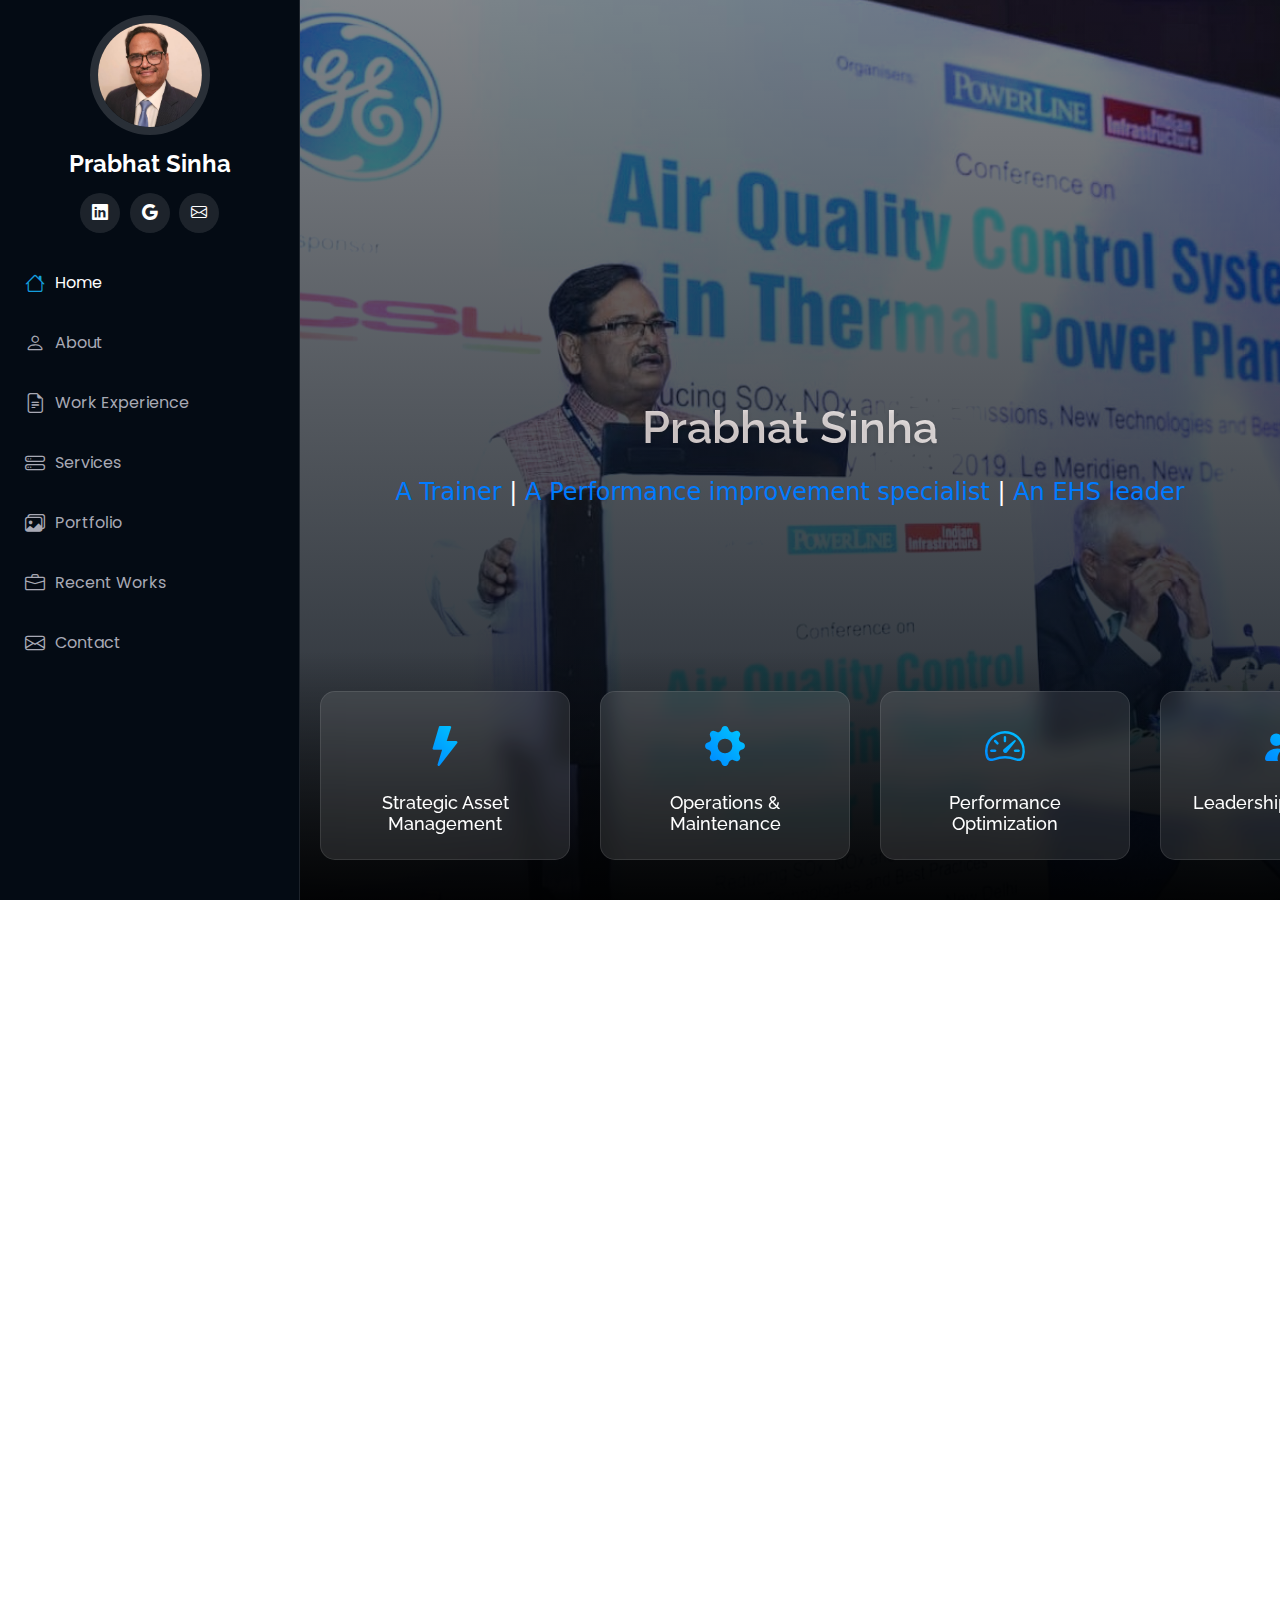
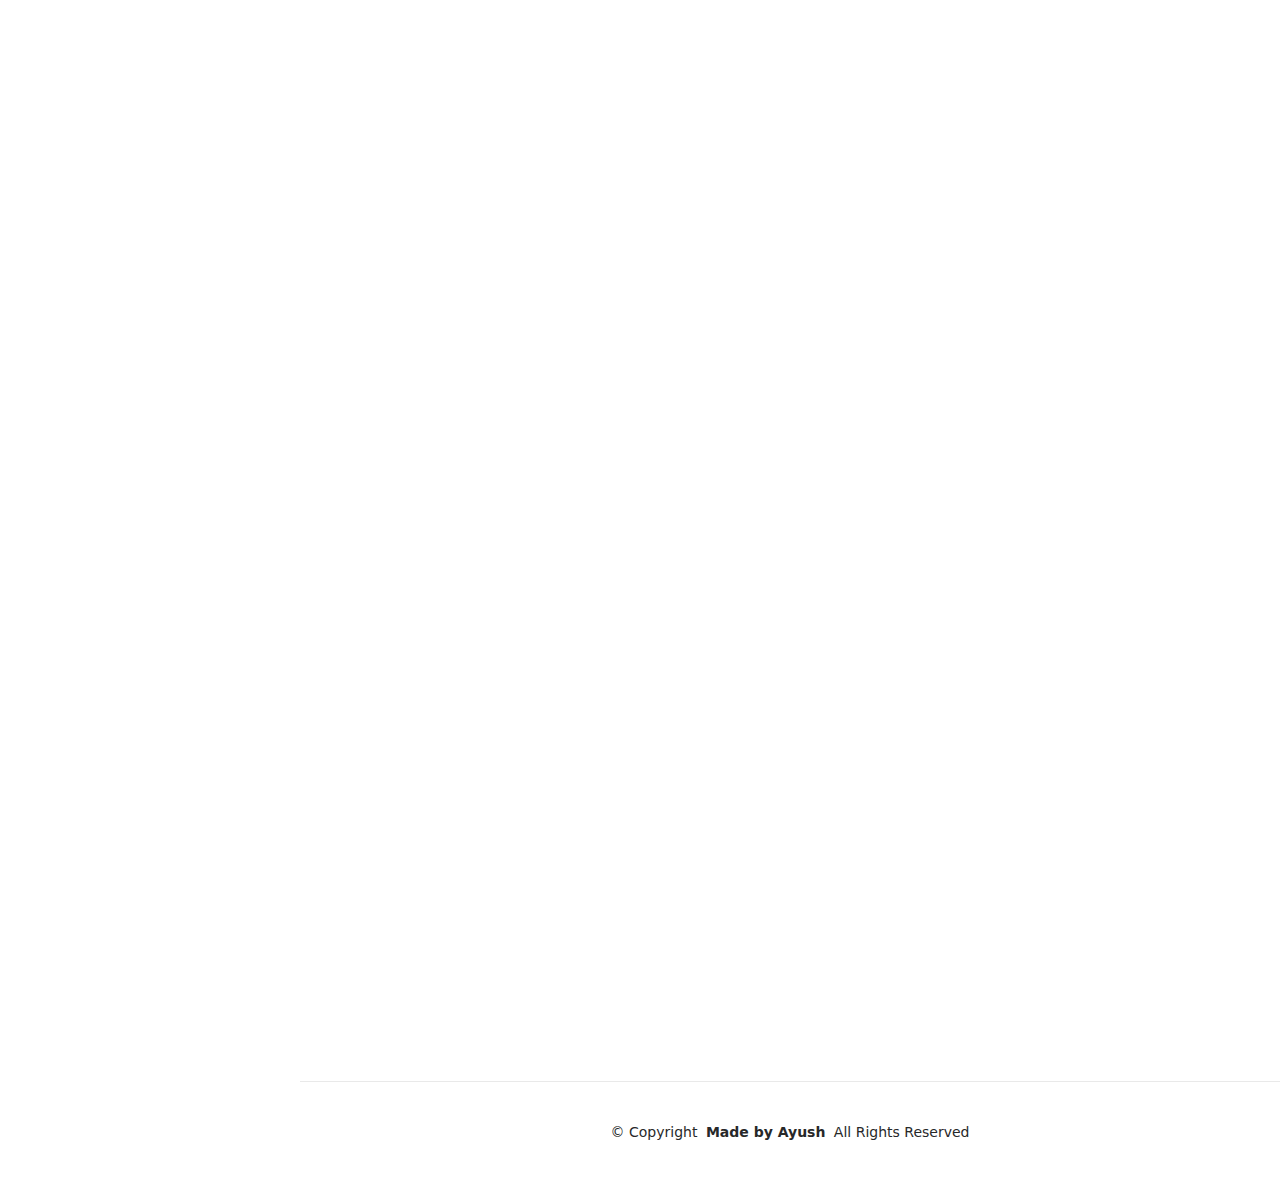
==== commit 6f1e0492: "updates" ====
--- a/index.html
+++ b/index.html
@@ -121,7 +121,7 @@
     
         <div class="hero-text-container text-center">
           <h2 class="hero-title" style="font-size: 2.5rem; font-weight: 400; color: #eaeaea;">
-            Prabhat Kumar Sinha
+            Prabhat Sinha
           </h2>
           <p class="hero-subtitle">
            <span style="color: #007bff;"> A Trainer</span> |  <span style="color: #007bff;"> A Performance improvement specialist</span> | <span style="color: #007bff;"> An EHS leader</span>
--- a/assets/css/main.css
+++ b/assets/css/main.css
@@ -569,7 +569,7 @@
   display: flex;
   flex-direction: column;
   justify-content: center;
-  background: linear-gradient(rgba(4, 11, 20, 0.65), rgba(4, 11, 20, 0.65));
+  background: linear-gradient(rgba(4, 11, 20, 0.5), rgba(4, 11, 20, 0.9));
 }
 
 /* Image Carousel Styles */
@@ -645,13 +645,14 @@
 }
 
 .hero-title {
-  font-size: 3rem !important;
+  font-size: 2.8rem !important;
   font-weight: 600 !important;
   margin-bottom: 20px;
-  background: linear-gradient(45deg, #ffffff, #e0e0e0);
+  background: linear-gradient(45deg, #c7baba, #ffffff);
   -webkit-background-clip: text;
   -webkit-text-fill-color: transparent;
   text-shadow: 0 2px 4px rgba(0, 0, 0, 0.1);
+  padding-top: 15%;
 }
 
 .hero-subtitle {
@@ -661,9 +662,10 @@
 }
 
 .typed {
-  color: #007bff;
+  color: #007bff9a;
   font-weight: 500;
 }
+
 
 /* Skills Carousel Styles */
 .skills-carousel-container {
@@ -736,6 +738,7 @@
 @media (max-width: 992px) {
   .hero-title {
     font-size: 2.8rem !important;
+    
   }
   
   .hero-subtitle {
@@ -750,7 +753,8 @@
 
 @media (max-width: 768px) {
   .hero-title {
-    font-size: 2.2rem !important;
+    font-size: 2.5rem !important;
+    padding-top: 55%;
   }
   
   .hero-subtitle {
@@ -818,7 +822,7 @@
 }
 
 .about .content h2 {
-  font-size: 2.2rem;
+  font-size: 1.8rem;
   font-weight: 700;
   color: #2d3436;
   margin-bottom: 25px;
@@ -984,7 +988,7 @@
 
 .stats .stats-item .purecounter {
   color: var(--heading-color);
-  font-size: 48px;
+  font-size: 35px;
   line-height: 40px;
   display: block;
   font-weight: 700;
@@ -1008,7 +1012,7 @@
 }
 
 .skills .section-title h2 {
-  font-size: 32px;
+  font-size: 25px;
   font-weight: 700;
   color: var(--heading-color);
   text-transform: uppercase;
@@ -2701,3 +2705,7 @@
   
 }
 
+.section-title h2{
+  font-size: 2.1rem !important;
+  color: rgb(49, 49, 49) !important
+}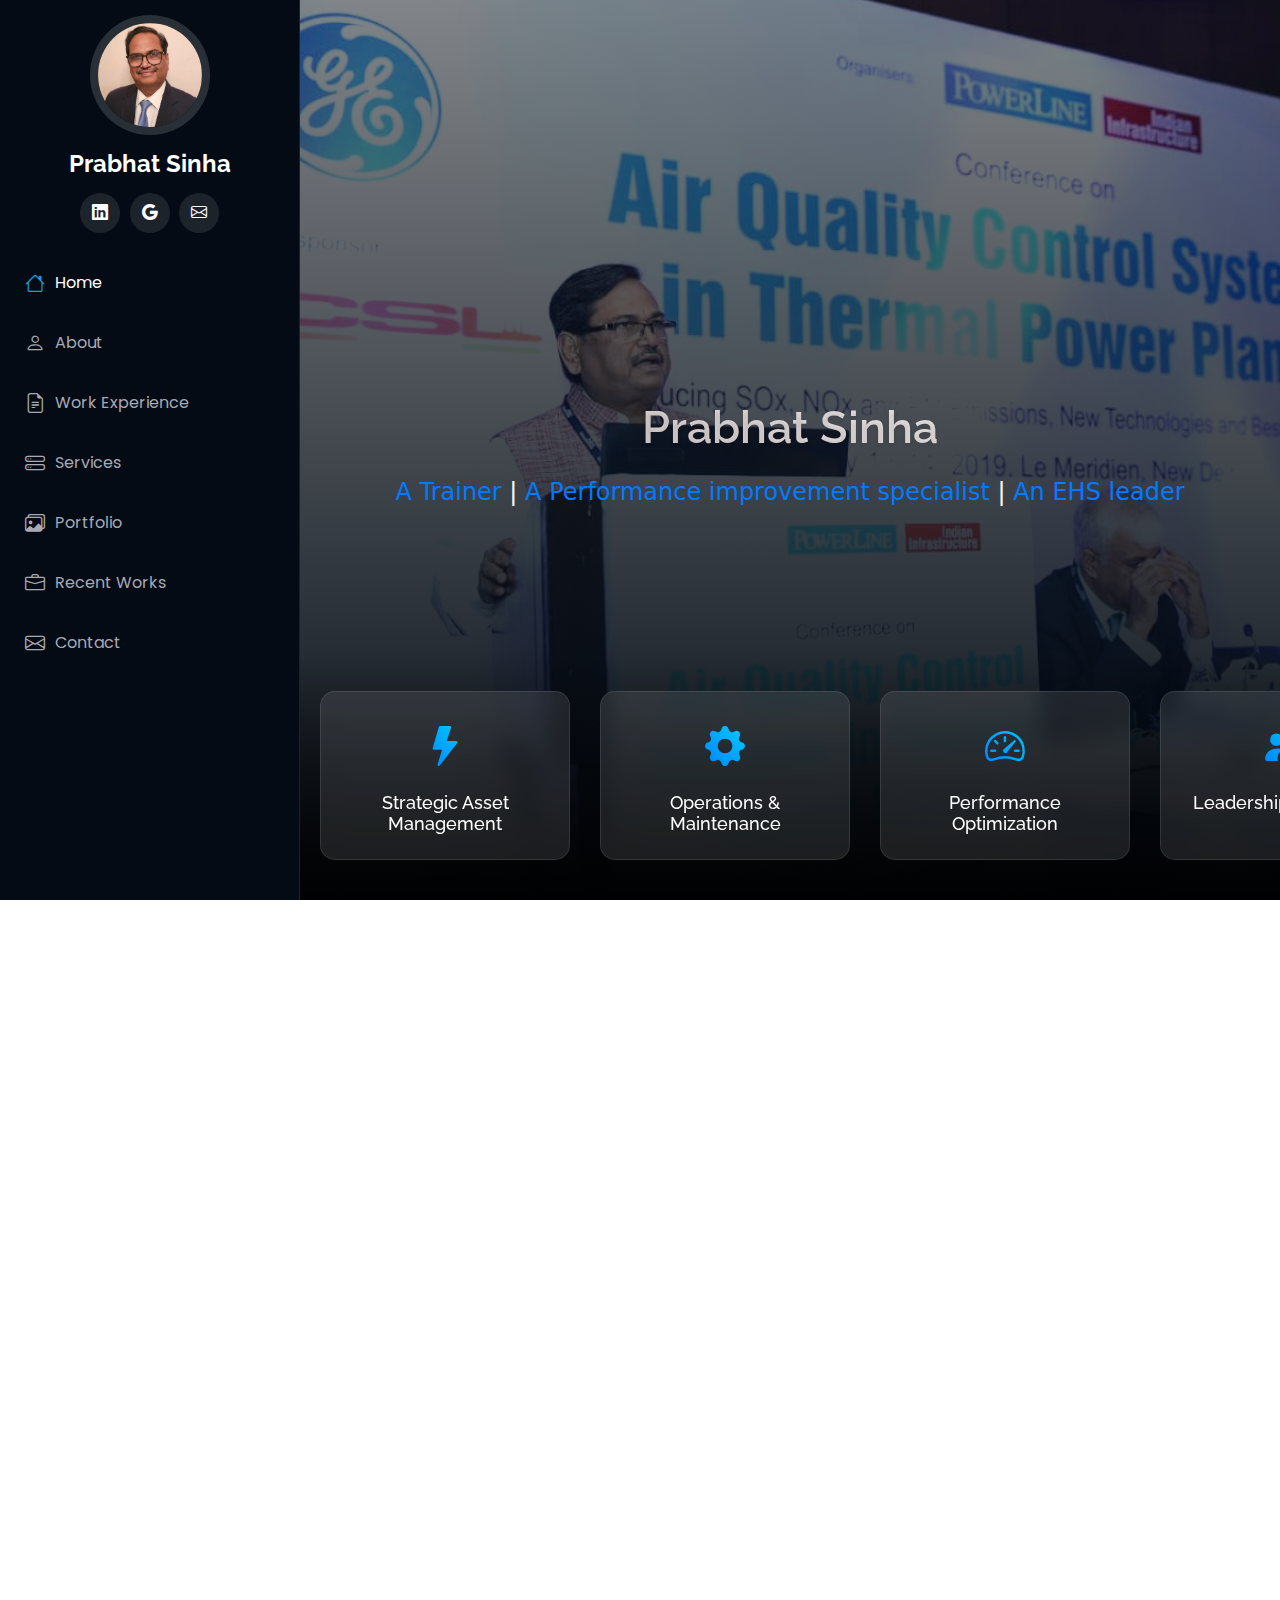
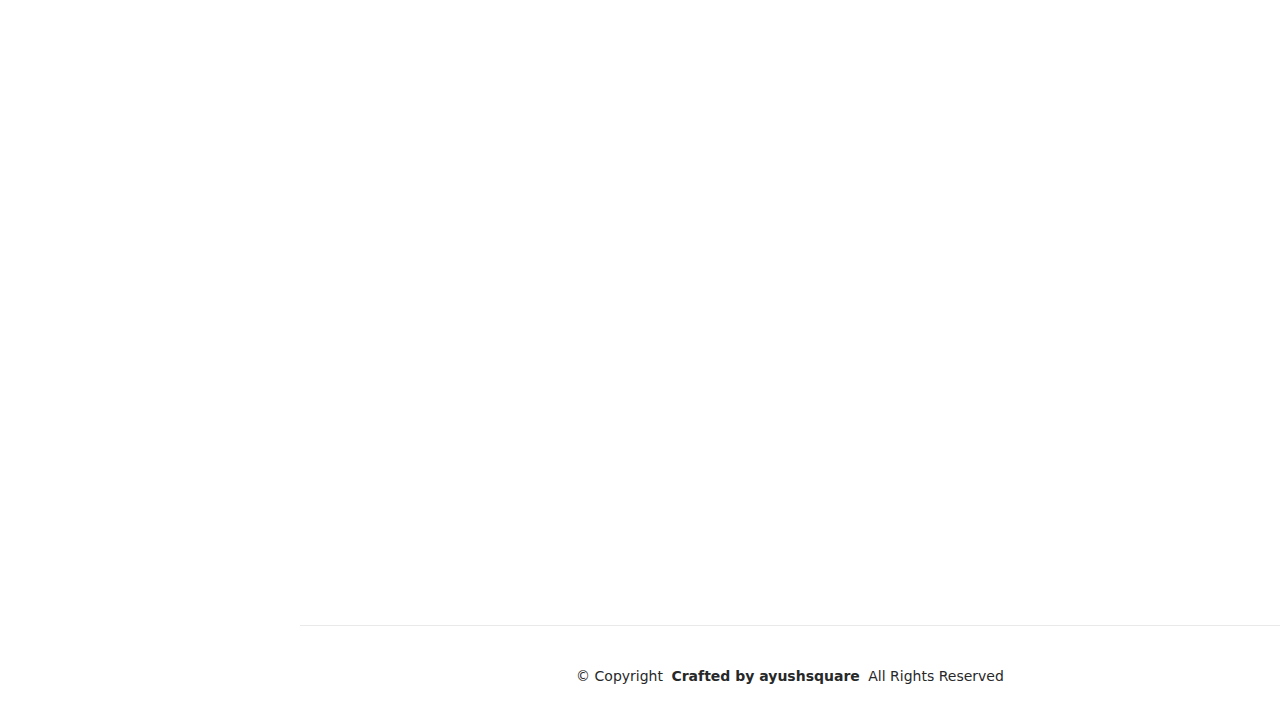
==== commit 0dfea828: "hey" ====
--- a/index.html
+++ b/index.html
@@ -110,6 +110,7 @@
       <section id="hero" class="hero-section dark-background">
         <div class="hero-carousel-container">
           <img src="assets/img/IMG.jpg" alt="Image 1" class="hero-carousel-image" />
+          <img src="assets/img/1.jpg" alt="Image 1" class="hero-carousel-image" />
          
           <img src="assets/img/2.jpg" alt="Image 2" class="hero-carousel-image" />
           <img src="assets/img/6.jpg" alt="Image 3" class="hero-carousel-image" />
@@ -193,12 +194,10 @@
       </div>
       
       <div class="col-lg-8 content">
-        <h2 class="fw-bold mb-2">Independent Consultant & Trainer in the Power Sector</h2>
-        <p class="fst-italic text-muted mb-1">As an independent consultant and trainer, I undertake and resolve the challenges arising in competitive power generation, the addition of renewables, cyclic operations, EHS management, and up-skilling of operational teams.</p>
-        <p class="text-muted mb-1">With over 40 years of extensive experience in the power generation sector, I specialize in strategic asset management for operational excellence and sustained growth of organizations in the energy sector and allied industries.</p>
-        <p class="text-muted mb-1">I worked for 36 years at NTPC and its joint ventures NASL/NGSL, where I held diverse leadership roles across project management, operations and maintenance (O&M), renovation and modernization (R&M), and EHS.</p>
-        <p class="text-muted mb-1">Currently, I provide consultancy and customized training services to organizations in the Power sector, including NTPC, JP Power, Vedanta Power, and global consultancies like BCG, GLG, KLINE, INSIGHT ALPHA, and Accenture. I am also associated with leading institutes like NTPC-PMI, BIMTECH, and XIME for up-skilling management teams.</p>
-        <p class="text-muted mb-1">My commitment is to enable organizations to achieve operational excellence and sustainable growth through continuous adoption of industry best practices and up-skilling of operational teams.</p>
+        <p class="text-muted mb-1">I undertake and resolve the challenges arising in competitive power generation and training/upskilling of power engineers </p>
+        <p class="text-muted mb-1">With over 40 years of extensive experience in the power generation sector, including NPTC and its joint ventures in leadership roles, I specialize in strategic asset management for operational excellence and sustained growth of organizations.</p>
+        <p class="text-muted mb-1">In recent engagements, I have provided consultancy and specialized training for leading Power sector companies such as NTPC, JP Power, and Vedanta, along with global firms like BCG, GLG, Insight Alpha and Accenture. Additionally, I collaborated with institutes like NTPC-PMI, BIMTECH, and XIME to enhance tech & management capabilities.</p>
+        <p class="text-muted mb-1">I strive to drive operational excellence and sustainable growth by implementing industry best practices and upskilling teams.</p>
         <br>
         <button class="btn btn-primary" data-bs-toggle="modal" data-bs-target="#contactModal">Contact Me</button>
       </div>
@@ -332,9 +331,7 @@
         <!-- Section Title -->
         <div class="container section-title" data-aos="fade-up">
           <h2>Work Experience</h2>
-          <p>
-            Offering a range of consulting and training services focused on performance improvement, strategic management, and technical expertise in the power sector.
-          </p>
+          
         </div>
         <!-- End Section Title -->
       
@@ -858,7 +855,7 @@
       <section id="training-institutes" class="training-institutes section">
         <div class="container" data-aos="fade-up">
           <div class="section-title">
-            <h2>Training Institutes</h2>
+            <h2>Partnering with Leading Institutes</h2>
           </div>
           <div class="institutes-carousel">
             <div class="swiper-wrapper">
@@ -886,7 +883,7 @@
                     <i class="bi bi-mortarboard"></i>
                   </div>
                   <h4>XIME</h4>
-                  <p>Management Education</p>
+                  <p>Business School</p>
                 </div>
               </div>
               <div class="swiper-slide">
@@ -903,7 +900,7 @@
                   <div class="institute-logo">
                     <i class="bi bi-gear"></i>
                   </div>
-                  <h4>NTPC Dadri</h4>
+                  <h4>NTPC RLI Dadri</h4>
                   <p>Training Center</p>
                 </div>
               </div>
@@ -1232,7 +1229,7 @@
         <div class="copyright text-center">
           <p>
             © <span>Copyright</span>
-            <strong class="px-1 sitename">Made by Ayush</strong>
+            <strong class="px-1 sitename">Crafted by ayushsquare</strong>
             <span>All Rights Reserved</span>
           </p>
         </div>
--- a/assets/css/main.css
+++ b/assets/css/main.css
@@ -569,7 +569,7 @@
   display: flex;
   flex-direction: column;
   justify-content: center;
-  background: linear-gradient(rgba(4, 11, 20, 0.5), rgba(4, 11, 20, 0.9));
+  background: linear-gradient(rgba(4, 11, 20, 0.5), rgba(4, 11, 20, 1.5));
 }
 
 /* Image Carousel Styles */
@@ -681,7 +681,7 @@
   display: flex;
   gap: 30px;
   padding: 0 20px;
-  animation: scrollSkills 30s linear infinite;
+  animation: scrollSkills 6s linear infinite;
 }
 
 @keyframes scrollSkills {
@@ -754,7 +754,7 @@
 @media (max-width: 768px) {
   .hero-title {
     font-size: 2.5rem !important;
-    padding-top: 55%;
+    padding-top: 79%;
   }
   
   .hero-subtitle {
@@ -2706,6 +2706,6 @@
 }
 
 .section-title h2{
-  font-size: 2.1rem !important;
+  font-size: 1.7rem !important;
   color: rgb(49, 49, 49) !important
 }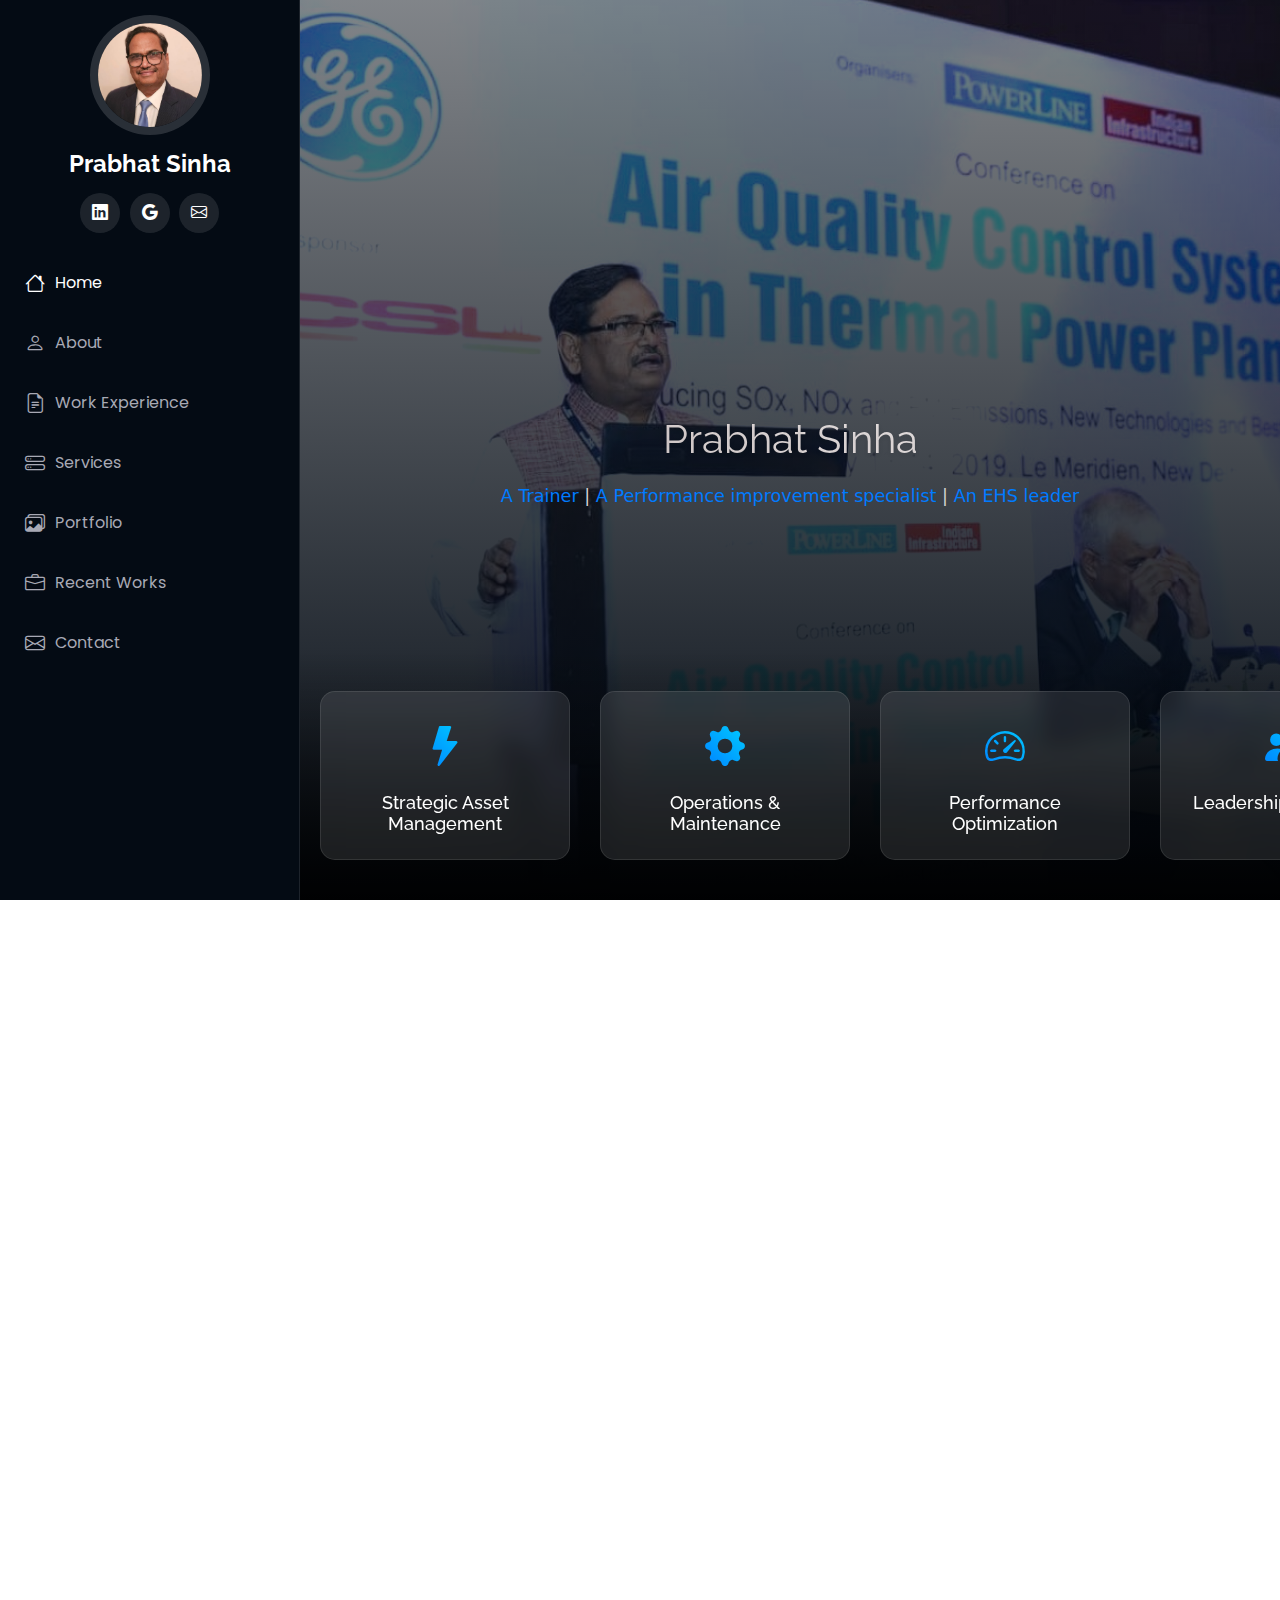
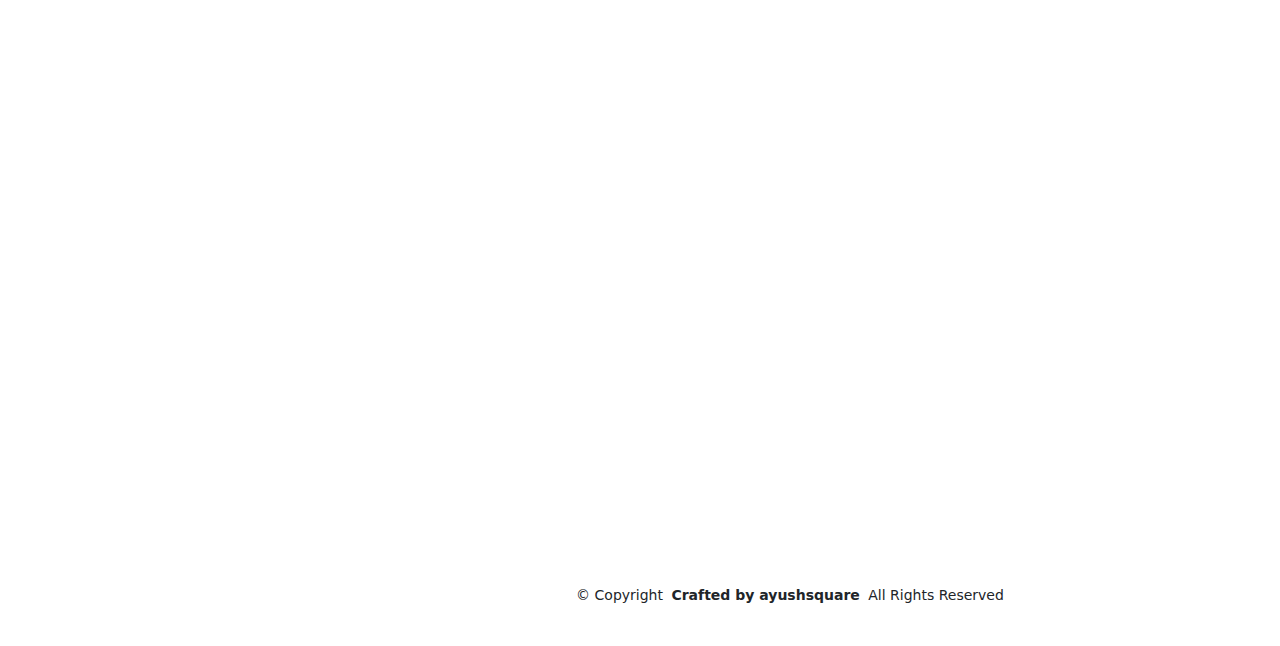
==== commit 55bf59df: "finals" ====
--- a/index.html
+++ b/index.html
@@ -327,84 +327,87 @@
       
 
       <!-- /Stats Section -->
-      <section id="work-experience-section" class="work-experience-section section">
-        <!-- Section Title -->
-        <div class="container section-title" data-aos="fade-up">
-          <h2>Work Experience</h2>
-          
-        </div>
-        <!-- End Section Title -->
-      
-        <div class="container">
-          <div class="row experience-row gy-4">
-            <!-- Experience Card 1 -->
-            <div class="col-lg-6 col-md-6 experience-item" data-aos="fade-up" data-aos-delay="100">
-              <div class="experience-card">
-                <div class="experience-icon">
-                  <i class="bi bi-person-check-fill"></i>
-                </div>
-                <h4 class="experience-title">Independent Consultant / Advisor</h4>
-                <p class="experience-description">
-                  Expertise in strategic management and performance improvements in the power sector, including projects with Vedanta Power, JP Power, and Hiranmaya Energy.
-                </p>
-              </div>
-            </div>
-      
-            <!-- Experience Card 2 -->
-            <div class="col-lg-6 col-md-6 experience-item" data-aos="fade-up" data-aos-delay="200">
-              <div class="experience-card">
-                <div class="experience-icon">
-                  <i class="bi bi-bank"></i>
-                </div>
-                <h4 class="experience-title">Executive Director</h4>
-                <p class="experience-description">
-                  Led corporate initiatives in environment management, safety, sustainability, and government relations at NTPC.
-                </p>
-              </div>
-            </div>
-      
-            <!-- Experience Card 3 -->
-            <div class="col-lg-6 col-md-6 experience-item" data-aos="fade-up" data-aos-delay="300">
-              <div class="experience-card">
-                <div class="experience-icon">
-                  <i class="bi bi-house-door"></i>
-                </div>
-                <h4 class="experience-title">Whole Time Director</h4>
-                <p class="experience-description">
-                  Directed P&L, revenue growth, and project execution for power plants (up to 660 MW), leading plant upgrades and performance enhancements of cumulative value of more than 1000 Cr.
-                </p>
-              </div>
-            </div>
-      
-            <!-- Experience Card 4 -->
-            <div class="col-lg-6 col-md-6 experience-item" data-aos="fade-up" data-aos-delay="400">
-              <div class="experience-card">
-                <div class="experience-icon">
-                  <i class="bi bi-lightbulb-fill"></i>
-                </div>
-                <h4 class="experience-title">CEO</h4>
-                <p class="experience-description">
-                  Oversaw 640 MW power plant operations, business growth, stakeholder relations, and managed credit ratings improvement at KBUNL (JV of NTPC & BSPCL).
-                </p>
-              </div>
-            </div>
-      
-            <!-- Experience Card 5 -->
-            <div class="col-lg-6 col-md-6 experience-item" data-aos="fade-up" data-aos-delay="500">
-              <div class="experience-card">
-                <div class="experience-icon">
-                  <i class="bi bi-gear-fill"></i>
-                </div>
-                <h4 class="experience-title">Leadership Roles in O&M</h4>
-                <p class="experience-description">
-                  Led turbine major overhauls (210 & 500 MW), commissioning & maintenance activities. Invited as a specialist speaker on steam turbine O&M aspects at conferences and symposia.
-                </p>
-              </div>
-            </div>
-          </div>
-        </div>
-      </section>
-      
+         <!-- /Stats Section -->
+         <section id="work-experience-section" class="work-experience-section section">
+          <!-- Section Title -->
+          <div class="container section-title" data-aos="fade-up">
+            <h2>Work Experience</h2>
+          </div>
+          <!-- End Section Title -->
+        
+          <div class="container">
+            <!-- First Row - 3 Cards -->
+            <div class="row experience-row justify-content-center gy-4 mb-4">
+              <!-- Experience Card 1 -->
+              <div class="col-lg-4 col-md-6 experience-item" data-aos="fade-up" data-aos-delay="100">
+                <div class="experience-card">
+                  <div class="experience-icon">
+                    <i class="bi bi-person-check-fill"></i>
+                  </div>
+                  <h4 class="experience-title">Independent Consultant / Advisor</h4>
+                  <p class="experience-description">
+                    Expertise in strategic management and performance improvements in the power sector, including projects with Vedanta Power, JP Power, and Hiranmaya Energy.
+                  </p>
+                </div>
+              </div>
+        
+              <!-- Experience Card 2 -->
+              <div class="col-lg-4 col-md-6 experience-item" data-aos="fade-up" data-aos-delay="200">
+                <div class="experience-card">
+                  <div class="experience-icon">
+                    <i class="bi bi-bank"></i>
+                  </div>
+                  <h4 class="experience-title">Executive Director</h4>
+                  <p class="experience-description">
+                    Led corporate initiatives in environment management, safety, sustainability, and government relations at NTPC.
+                  </p>
+                </div>
+              </div>
+        
+              <!-- Experience Card 3 -->
+              <div class="col-lg-4 col-md-6 experience-item" data-aos="fade-up" data-aos-delay="300">
+                <div class="experience-card">
+                  <div class="experience-icon">
+                    <i class="bi bi-house-door"></i>
+                  </div>
+                  <h4 class="experience-title">Whole Time Director</h4>
+                  <p class="experience-description">
+                    Directed P&L, revenue growth, and project execution for power plants (up to 660 MW), leading plant upgrades and performance enhancements of cumulative value of more than 1000 Cr.
+                  </p>
+                </div>
+              </div>
+            </div>
+        
+            <!-- Second Row - 2 Cards -->
+            <div class="row experience-row justify-content-center gy-4">
+              <!-- Experience Card 4 -->
+              <div class="col-lg-5 col-md-6 experience-item" data-aos="fade-up" data-aos-delay="400">
+                <div class="experience-card">
+                  <div class="experience-icon">
+                    <i class="bi bi-lightbulb-fill"></i>
+                  </div>
+                  <h4 class="experience-title">CEO</h4>
+                  <p class="experience-description">
+                    Oversaw 640 MW power plant operations, business growth, stakeholder relations, and managed credit ratings improvement at KBUNL (JV of NTPC & BSPCL).
+                  </p>
+                </div>
+              </div>
+        
+              <!-- Experience Card 5 -->
+              <div class="col-lg-5 col-md-6 experience-item" data-aos="fade-up" data-aos-delay="500">
+                <div class="experience-card">
+                  <div class="experience-icon">
+                    <i class="bi bi-gear-fill"></i>
+                  </div>
+                  <h4 class="experience-title">Leadership Roles in O&M</h4>
+                  <p class="experience-description">
+                    Led turbine major overhauls (210 & 500 MW), commissioning & maintenance activities. Invited as a specialist speaker on steam turbine O&M aspects at conferences and symposia.
+                  </p>
+                </div>
+              </div>
+            </div>
+          </div>
+        </section>
       
 
       <!-- End Section Title -->
--- a/assets/css/main.css
+++ b/assets/css/main.css
@@ -17,14 +17,16 @@
     "Apple Color Emoji", "Segoe UI Emoji", "Segoe UI Symbol", "Noto Color Emoji";
   --heading-font: "Raleway", sans-serif;
   --nav-font: "Poppins", sans-serif;
+  --primary-color: #0056b3;
+  --text-color: #2c3e50;
+  --text-color-light: #6c757d;
+  --background-color: #ffffff;
+  --soft-blue: #007bff;
+  --soft-text: #495057;
 }
 
 /* Global Colors - The following color variables are used throughout the website. Updating them here will change the color scheme of the entire website */
 :root {
-  --background-color: #ffffff;
-  --default-color: #272829;
-  --heading-color: #050d18;
-  --accent-color: #149ddd;
   --surface-color: #ffffff;
   --contrast-color: #ffffff;
 }
@@ -63,9 +65,11 @@
 # General Styling & Shared Classes
 --------------------------------------------------------------*/
 body {
-  color: var(--default-color);
+  color: var(--text-color);
   background-color: var(--background-color);
   font-family: var(--default-font);
+  font-size: 16px;
+  line-height: 1.6;
 }
 
 a {
@@ -85,7 +89,7 @@
 h4,
 h5,
 h6 {
-  color: var(--heading-color);
+  color: var(--text-color);
   font-family: var(--heading-font);
 }
 
@@ -550,7 +554,7 @@
 /* Responsive */
 @media (max-width: 768px) {
   .section-title h2 {
-    font-size: 2rem;
+    font-size: 1.8rem;
   }
   
   .section-title p {
@@ -645,8 +649,9 @@
 }
 
 .hero-title {
-  font-size: 2.8rem !important;
-  font-weight: 600 !important;
+  font-size: 2.2rem;
+  font-weight: 500;
+  color: #eaeaea;
   margin-bottom: 20px;
   background: linear-gradient(45deg, #c7baba, #ffffff);
   -webkit-background-clip: text;
@@ -656,9 +661,13 @@
 }
 
 .hero-subtitle {
-  font-size: 1.5rem;
-  color: #ffffff;
-  margin-bottom: 30px;
+  font-size: 1.1rem;
+  color: #d4d4d4;
+  margin-top: 1rem;
+}
+
+.hero-subtitle span {
+  color: var(--soft-blue) !important;
 }
 
 .typed {
@@ -753,12 +762,13 @@
 
 @media (max-width: 768px) {
   .hero-title {
-    font-size: 2.5rem !important;
-    padding-top: 79%;
+    font-size: 1.8rem;
+    line-height: 1.3;
   }
   
   .hero-subtitle {
-    font-size: 1.3rem;
+    font-size: 1rem;
+    line-height: 1.5;
   }
   
   .skills-carousel-item {
@@ -767,11 +777,21 @@
   }
   
   .skill-icon {
-    font-size: 2rem;
+    font-size: 1.5rem;
   }
   
   .skills-carousel-item h4 {
-    font-size: 1rem;
+    font-size: 0.9rem;
+  }
+}
+
+@media (max-width: 576px) {
+  .hero-title {
+    font-size: 1.6rem;
+  }
+
+  .hero-subtitle {
+    font-size: 0.95rem;
   }
 }
 
@@ -1021,7 +1041,7 @@
 
 .skills .section-title h3 {
   font-size: 18px;
-  color: var(--text-muted);
+  color: var(--text-color-light);
   line-height: 1.6;
   margin-bottom: 50px;
 }
@@ -1962,49 +1982,37 @@
 
 /* Container */
 .work-experience-section {
-  background-color: #ffffff;
-  padding: 60px 0;
-}
-
-.container {
-  max-width: 1140px;
-
-  padding: 0 15px;
+  padding: 80px 0;
+  background: #ffffff;
 }
 
 .experience-row {
-  display: flex;
-  flex-wrap: wrap;
- 
+  margin: 0 -15px;
 }
 
 .experience-item {
-  width: 50%; /* Exactly half width */
-  padding: 12px; /* Create gap between cards */
-  box-sizing: border-box;
+  padding: 15px;
 }
 
 .experience-card {
   background: #ffffff;
-  padding: 25px;
-  border-radius: 10px;
+  padding: 30px;
+  border-radius: 15px;
+  box-shadow: 0 5px 25px rgba(0, 0, 0, 0.05);
   height: 100%;
+  transition: transform 0.3s ease, box-shadow 0.3s ease;
   position: relative;
-  transition: all 0.4s cubic-bezier(0.165, 0.84, 0.44, 1);
-  border: 1px solid rgba(0, 0, 0, 0.08);
-  box-shadow: 0 1px 3px rgba(0, 0, 0, 0.05);
   overflow: hidden;
 }
 
-/* Gradient border effect */
 .experience-card::before {
   content: '';
   position: absolute;
   top: 0;
   left: 0;
-  width: 4px;
-  height: 100%;
-  background: linear-gradient(180deg, #007bff, #00d2ff);
+  width: 100%;
+  height: 3px;
+  background: linear-gradient(90deg, #007bff, #00d2ff);
   opacity: 0;
   transition: opacity 0.3s ease;
 }
@@ -2014,24 +2022,24 @@
 }
 
 .experience-icon {
-  margin-bottom: 15px; /* Reduced margin */
+  margin-bottom: 20px;
 }
 
 .experience-icon i {
-  font-size: 2rem; /* Slightly smaller icon */
+  font-size: 2rem;
+  color: #007bff;
   background: linear-gradient(45deg, #007bff, #00d2ff);
   -webkit-background-clip: text;
   -webkit-text-fill-color: transparent;
-  transition: transform 0.3s ease;
 }
 
 .experience-title {
-  font-size: 1.25rem; /* Smaller title */
-  font-weight: 700;
+  font-size: 1.25rem;
+  font-weight: 600;
   color: #2d3436;
-  margin-bottom: 12px;
+  margin-bottom: 15px;
   position: relative;
-  padding-bottom: 12px;
+  padding-bottom: 15px;
 }
 
 .experience-title::after {
@@ -2039,23 +2047,22 @@
   position: absolute;
   bottom: 0;
   left: 0;
-  width: 40px;
-  height: 3px;
-  background: linear-gradient(90deg, #007bff, #00d2ff);
+  width: 50px;
+  height: 2px;
+  background: #e0e0e0;
   transition: width 0.3s ease;
 }
 
 .experience-description {
-  font-size: 0.95rem; /* Smaller text */
-  line-height: 1.5;
   color: #636e72;
+  font-size: 0.95rem;
+  line-height: 1.6;
   margin: 0;
 }
 
-/* Hover Effects */
 .experience-card:hover {
   transform: translateY(-5px);
-  box-shadow: 0 10px 30px rgba(0, 0, 0, 0.1);
+  box-shadow: 0 8px 30px rgba(0, 0, 0, 0.1);
 }
 
 .experience-card:hover .experience-icon i {
@@ -2063,51 +2070,28 @@
 }
 
 .experience-card:hover .experience-title::after {
-  width: 60px;
-}
-
-/* Loading Animation */
-.experience-item {
-  opacity: 0;
-  animation: fadeInUp 0.6s ease forwards;
-}
-
-@keyframes fadeInUp {
-  from {
-    opacity: 0;
-    transform: translateY(20px);
-  }
-  to {
-    opacity: 1;
-    transform: translateY(0);
-  }
-}
-
-/* Stagger the animation for each card */
-.experience-item:nth-child(1) { animation-delay: 0.1s; }
-.experience-item:nth-child(2) { animation-delay: 0.2s; }
-.experience-item:nth-child(3) { animation-delay: 0.3s; }
-.experience-item:nth-child(4) { animation-delay: 0.4s; }
-.experience-item:nth-child(5) { animation-delay: 0.5s; }
-
-/* Responsive Adjustments */
+  width: 80px;
+}
+
+/* Responsive adjustments */
 @media (max-width: 992px) {
   .experience-row {
-    gap: 20px;
+    margin: 0 -10px;
   }
   
   .experience-item {
-    width: calc(50% - 10px); /* Adjust for smaller gap */
+    padding: 10px;
   }
 }
 
 @media (max-width: 768px) {
   .experience-item {
-    width: 100%; /* Full width on mobile */
+    width: 100%;
+    margin-bottom: 20px;
   }
   
   .experience-card {
-    padding: 20px;
+    padding: 25px;
   }
   
   .experience-icon i {
@@ -2115,7 +2099,7 @@
   }
   
   .experience-title {
-    font-size: 1.2rem;
+    font-size: 1.1rem;
   }
   
   .experience-description {
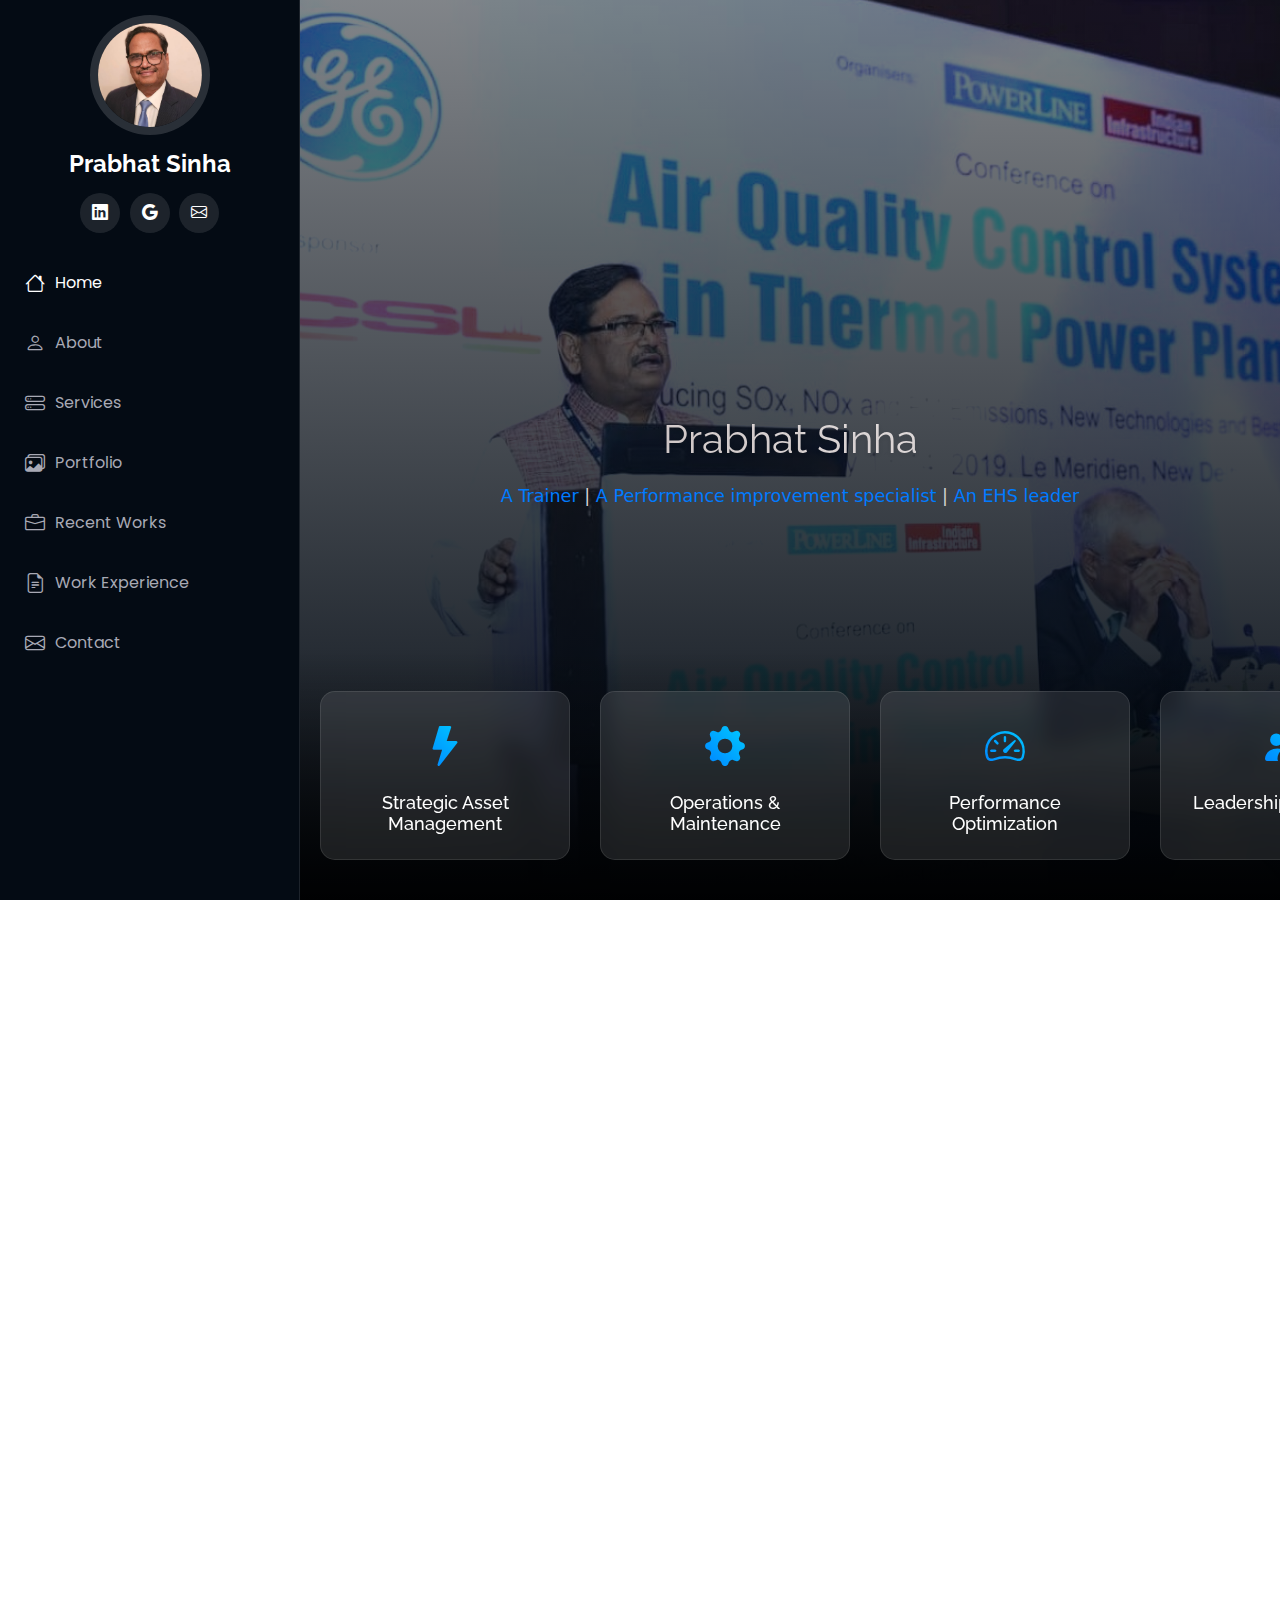
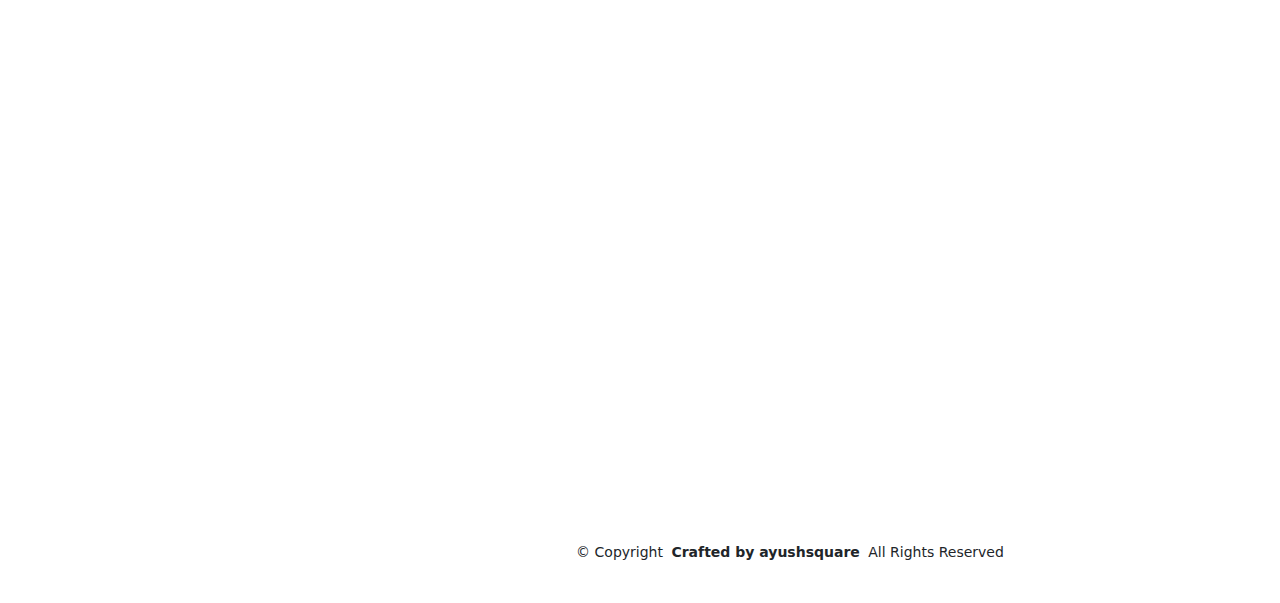
==== commit 33392b75: "upgrades" ====
--- a/index.html
+++ b/index.html
@@ -82,22 +82,23 @@
           <li>
             <a href="#about"><i class="bi bi-person navicon"></i> About</a>
           </li>
-         
-          <li>
-            <a href="#work-experience-section"><i class="bi bi-file-earmark-text navicon"></i> Work Experience</a>
-          </li>
           <li>
             <a href="#services"><i class="bi bi-hdd-stack navicon"></i> Services</a>
           </li>
           <li>
             <a href="#portfolio"><i class="bi bi-images navicon"></i> Portfolio</a>
           </li>
+          <li>
+            <a href="#recent-works"><i class="bi bi-briefcase navicon"></i> Recent Works</a>
+          </li>
+          <li>
+            <a href="#work-experience-section"><i class="bi bi-file-earmark-text navicon"></i> Work Experience</a>
+          </li>
+          
           
          
          
-          <li>
-            <a href="#recent-works"><i class="bi bi-briefcase navicon"></i> Recent Works</a>
-          </li>
+       
           <li>
             <a href="#contact"><i class="bi bi-envelope navicon"></i> Contact</a>
           </li>
@@ -323,322 +324,141 @@
           counters.forEach(appendPlus);
         });
       </script>
-      
-      
-
-      <!-- /Stats Section -->
-         <!-- /Stats Section -->
-         <section id="work-experience-section" class="work-experience-section section">
-          <!-- Section Title -->
-          <div class="container section-title" data-aos="fade-up">
-            <h2>Work Experience</h2>
-          </div>
-          <!-- End Section Title -->
-        
-          <div class="container">
-            <!-- First Row - 3 Cards -->
-            <div class="row experience-row justify-content-center gy-4 mb-4">
-              <!-- Experience Card 1 -->
-              <div class="col-lg-4 col-md-6 experience-item" data-aos="fade-up" data-aos-delay="100">
-                <div class="experience-card">
-                  <div class="experience-icon">
-                    <i class="bi bi-person-check-fill"></i>
-                  </div>
-                  <h4 class="experience-title">Independent Consultant / Advisor</h4>
-                  <p class="experience-description">
-                    Expertise in strategic management and performance improvements in the power sector, including projects with Vedanta Power, JP Power, and Hiranmaya Energy.
-                  </p>
-                </div>
-              </div>
-        
-              <!-- Experience Card 2 -->
-              <div class="col-lg-4 col-md-6 experience-item" data-aos="fade-up" data-aos-delay="200">
-                <div class="experience-card">
-                  <div class="experience-icon">
-                    <i class="bi bi-bank"></i>
-                  </div>
-                  <h4 class="experience-title">Executive Director</h4>
-                  <p class="experience-description">
-                    Led corporate initiatives in environment management, safety, sustainability, and government relations at NTPC.
-                  </p>
-                </div>
-              </div>
-        
-              <!-- Experience Card 3 -->
-              <div class="col-lg-4 col-md-6 experience-item" data-aos="fade-up" data-aos-delay="300">
-                <div class="experience-card">
-                  <div class="experience-icon">
-                    <i class="bi bi-house-door"></i>
-                  </div>
-                  <h4 class="experience-title">Whole Time Director</h4>
-                  <p class="experience-description">
-                    Directed P&L, revenue growth, and project execution for power plants (up to 660 MW), leading plant upgrades and performance enhancements of cumulative value of more than 1000 Cr.
-                  </p>
-                </div>
-              </div>
-            </div>
-        
-            <!-- Second Row - 2 Cards -->
-            <div class="row experience-row justify-content-center gy-4">
-              <!-- Experience Card 4 -->
-              <div class="col-lg-5 col-md-6 experience-item" data-aos="fade-up" data-aos-delay="400">
-                <div class="experience-card">
-                  <div class="experience-icon">
-                    <i class="bi bi-lightbulb-fill"></i>
-                  </div>
-                  <h4 class="experience-title">CEO</h4>
-                  <p class="experience-description">
-                    Oversaw 640 MW power plant operations, business growth, stakeholder relations, and managed credit ratings improvement at KBUNL (JV of NTPC & BSPCL).
-                  </p>
-                </div>
-              </div>
-        
-              <!-- Experience Card 5 -->
-              <div class="col-lg-5 col-md-6 experience-item" data-aos="fade-up" data-aos-delay="500">
-                <div class="experience-card">
-                  <div class="experience-icon">
-                    <i class="bi bi-gear-fill"></i>
-                  </div>
-                  <h4 class="experience-title">Leadership Roles in O&M</h4>
-                  <p class="experience-description">
-                    Led turbine major overhauls (210 & 500 MW), commissioning & maintenance activities. Invited as a specialist speaker on steam turbine O&M aspects at conferences and symposia.
-                  </p>
-                </div>
-              </div>
-            </div>
-          </div>
-        </section>
-      
-
-      <!-- End Section Title -->
-
-      <section id="services" class="services section">
-        <!-- Section Title -->
-        <div class="container section-title" data-aos="fade-up">
-          <h2>Services</h2>
-          <p>
-            Offering a range of consulting and training services focused on
-            performance improvement, strategic management, and technical
-            expertise in the power sector.
-          </p>
-        </div>
-        <!-- End Section Title -->
-
-        <div class="container">
-          <div class="row">
-            <!-- Service Item 1 -->
-            <div class="col-lg-4 col-md-6" data-aos="fade-up" data-aos-delay="100">
-              <div class="service-item">
-                <div class="icon">
-                  <i class="bi bi-lightning"></i>
-                </div>
-                <div class="content">
-                  <h4 class="title">
-                    <a href="#">Performance Improvement Consulting</a>
-                  </h4>
-                  <p class="description">
-                    Expertise in identifying performance gaps and optimizing the
-                    efficiency of thermal power plants, reducing downtime and
-                    boosting productivity.
-                  </p>
-                </div>
-              </div>
-            </div>
-
-            <!-- Service Item 2 -->
-            <div class="col-lg-4 col-md-6" data-aos="fade-up" data-aos-delay="200">
-              <div class="service-item">
-                <div class="icon">
-                  <i class="bi bi-bar-chart"></i>
-                </div>
-                <div class="content">
-                  <h4 class="title">
-                    <a href="#">Comprehensive Gap analysis and Upgradation</a>
-                  </h4>
-                  <p class="description">
-                    Comprehensive analysis of aging power plants to develop
-                    strategies for performance improvement and extending
-                    operational lifetimes.
-                  </p>
-                </div>
-              </div>
-            </div>
-
-            <!-- Service Item 3 -->
-            <div class="col-lg-4 col-md-6" data-aos="fade-up" data-aos-delay="300">
-              <div class="service-item">
-                <div class="icon">
-                  <i class="bi bi-gear"></i>
-                </div>
-                <div class="content">
-                  <h4 class="title">
-                    <a href="#">Operations & Maintenance Support</a>
-                  </h4>
-                  <p class="description">
-                    Assistance with major overhauls, steam turbine
-                    troubleshooting, and the implementation of maintenance
-                    optimization techniques.
-                  </p>
-                </div>
-              </div>
-            </div>
-
-            <!-- Service Item 4 -->
-            <div class="col-lg-4 col-md-6" data-aos="fade-up" data-aos-delay="400">
-              <div class="service-item">
-                <div class="icon">
-                  <i class="bi bi-clipboard-check"></i>
-                </div>
-                <div class="content">
-                  <h4 class="title">
-                    <a href="#">EHS Audits & Training</a>
-                  </h4>
-                  <p class="description">
-                    Specialized training and audit services for Environment,
-                    Health, and Safety (EHS) compliance in power plants and
-                    industrial setups.
-                  </p>
-                </div>
-              </div>
-            </div>
-
-            <!-- Service Item 5 -->
-            <div class="col-lg-4 col-md-6" data-aos="fade-up" data-aos-delay="500">
-              <div class="service-item">
-                <div class="icon">
-                  <i class="bi bi-people"></i>
-                </div>
-                <div class="content">
-                  <h4 class="title">
-                    <a href="#">Technical & Management Training</a>
-                  </h4>
-                  <p class="description">
-                    Upskilling power sector professionals through specialized
-                    technical and management programs tailored to the needs of
-                    power utilities.
-                  </p>
-                </div>
-              </div>
-            </div>
-
-            <!-- Service Item 6 -->
-            <div class="col-lg-4 col-md-6" data-aos="fade-up" data-aos-delay="600">
-              <div class="service-item">
-                <div class="icon">
-                  <i class="bi bi-building"></i>
-                </div>
-                <div class="content">
-                  <h4 class="title">
-                    <a href="#">Sustainability & Ash Management</a>
-                  </h4>
-                  <p class="description">
-                    Leadership in sustainability initiatives, including innovative
-                    solutions for ash management and environmental compliance in
-                    power plants.
-                  </p>
-                </div>
-              </div>
-            </div>
-
-          </div>
-        </div>
-      </section>
-
- <!-- Start logos for seamless scrolling -->
-
-
-    
-
- <!-- end of logos -->
-
-
-  
-
-
-
-
-      
-<!-- Projects -->
- <!--
-<section id="work-experience" class="work-experience section">
+
+
+
+
+<section id="services" class="services section">
+  <!-- Section Title -->
   <div class="container section-title" data-aos="fade-up">
-    <h2>Work Experience</h2>
-    <p>Power sector leader with 30+ years of experience in strategic management, performance optimization, and business development across major power plants.</p>
+    <h2>Services</h2>
+    <p>
+      Offering a range of consulting and training services focused on
+      performance improvement, strategic management, and technical
+      expertise in the power sector.
+    </p>
   </div>
+  <!-- End Section Title -->
 
   <div class="container">
     <div class="row">
-      <div class="col-lg-6" data-aos="fade-up" data-aos-delay="100">
-
- 
-        <div class="resume-item">
-          <h4>Independent Consultant / Advisor</h4>
-         
-          <p><em>Consultancy Houses & Power Utilities</em></p>
-          <ul>
-            <li>Advised on strategic management and performance improvements for power plants.</li>
-            <li>Key Projects: JP Power (2x800 MW), Hiranmaya Energy (2x150 MW).</li>
-          </ul>
-        </div>
-
-    
-        <div class="resume-item">
-          <h4>Executive Director</h4>
-        
-          <p><em>NTPC</em></p>
-          <ul>
-            <li>Led corporate initiatives in environment management, safety, and sustainability.</li>
-            <li>Managed regulatory compliance and boundary relations with government bodies.</li>
-          </ul>
-        </div>
-
-     
-        <div class="resume-item">
-          <h4>Whole Time Director</h4>
-        
-          <p><em>NASL (Now NGSL – JV of NTPC & GE)</em></p>
-          <ul>
-            <li>Directed P&L, revenue growth, and project execution for power plants (up to 660 MW).</li>
-            <li>Led plant upgrades and performance enhancement across India.</li>
-          </ul>
-        </div>
-
-      </div>
-
-      <div class="col-lg-6" data-aos="fade-up" data-aos-delay="200">
-        
-    
-        <div class="resume-item">
-          <h4>CEO</h4>
-        
-          <p><em>KBUNL (JV of NTPC & BSPCL)</em></p>
-          <ul>
-            <li>Oversaw 210 MW power plant operations, business growth, and stakeholder relations.</li>
-            <li>Managed credit ratings improvement and vendor negotiations.</li>
-          </ul>
-        </div>
-
-
-        <div class="resume-item">
-          <h4>Leadership Roles in O&M</h4>
-          
-          <p><em>NTPC (Vindhyachal & Farakka)</em></p>
-          <ul>
-            <li>Led turbine overhauls (210 & 500 MW), major commissioning & maintenance activities.</li>
-            <li>Presented papers at FICCI and national symposia on steam turbine O&M.</li>
-          </ul>
-        </div>
-
-
-    
-
-      </div>
+      <!-- Service Item 1 -->
+      <div class="col-lg-4 col-md-6" data-aos="fade-up" data-aos-delay="100">
+        <div class="service-item">
+          <div class="icon">
+            <i class="bi bi-lightning"></i>
+          </div>
+          <div class="content">
+            <h4 class="title">
+              <a href="#">Performance Improvement Consulting</a>
+            </h4>
+            <p class="description">
+              Expertise in identifying performance gaps and optimizing the
+              efficiency of thermal power plants, reducing downtime and
+              boosting productivity.
+            </p>
+          </div>
+        </div>
+      </div>
+
+      <!-- Service Item 2 -->
+      <div class="col-lg-4 col-md-6" data-aos="fade-up" data-aos-delay="200">
+        <div class="service-item">
+          <div class="icon">
+            <i class="bi bi-bar-chart"></i>
+          </div>
+          <div class="content">
+            <h4 class="title">
+              <a href="#">Comprehensive Gap analysis and Upgradation</a>
+            </h4>
+            <p class="description">
+              Comprehensive analysis of aging power plants to develop
+              strategies for performance improvement and extending
+              operational lifetimes.
+            </p>
+          </div>
+        </div>
+      </div>
+
+      <!-- Service Item 3 -->
+      <div class="col-lg-4 col-md-6" data-aos="fade-up" data-aos-delay="300">
+        <div class="service-item">
+          <div class="icon">
+            <i class="bi bi-gear"></i>
+          </div>
+          <div class="content">
+            <h4 class="title">
+              <a href="#">Operations & Maintenance Support</a>
+            </h4>
+            <p class="description">
+              Assistance with major overhauls, steam turbine
+              troubleshooting, and the implementation of maintenance
+              optimization techniques.
+            </p>
+          </div>
+        </div>
+      </div>
+
+      <!-- Service Item 4 -->
+      <div class="col-lg-4 col-md-6" data-aos="fade-up" data-aos-delay="400">
+        <div class="service-item">
+          <div class="icon">
+            <i class="bi bi-clipboard-check"></i>
+          </div>
+          <div class="content">
+            <h4 class="title">
+              <a href="#">EHS Audits & Training</a>
+            </h4>
+            <p class="description">
+              Specialized training and audit services for Environment,
+              Health, and Safety (EHS) compliance in power plants and
+              industrial setups.
+            </p>
+          </div>
+        </div>
+      </div>
+
+      <!-- Service Item 5 -->
+      <div class="col-lg-4 col-md-6" data-aos="fade-up" data-aos-delay="500">
+        <div class="service-item">
+          <div class="icon">
+            <i class="bi bi-people"></i>
+          </div>
+          <div class="content">
+            <h4 class="title">
+              <a href="#">Technical & Management Training</a>
+            </h4>
+            <p class="description">
+              Upskilling power sector professionals through specialized
+              technical and management programs tailored to the needs of
+              power utilities.
+            </p>
+          </div>
+        </div>
+      </div>
+
+      <!-- Service Item 6 -->
+      <div class="col-lg-4 col-md-6" data-aos="fade-up" data-aos-delay="600">
+        <div class="service-item">
+          <div class="icon">
+            <i class="bi bi-building"></i>
+          </div>
+          <div class="content">
+            <h4 class="title">
+              <a href="#">Sustainability & Ash Management</a>
+            </h4>
+            <p class="description">
+              Leadership in sustainability initiatives, including innovative
+              solutions for ash management and environmental compliance in
+              power plants.
+            </p>
+          </div>
+        </div>
+      </div>
+
     </div>
   </div>
-</section>-->
-
-
-
+</section>
 <section id="portfolio" class="portfolio section light-background">
   <!-- Section Title -->
   <div class="container section-title" data-aos="fade-up">
@@ -766,163 +586,12 @@
     </div>
   </div>
 </section>
-
-      
-<!-- end projects -->
-
-
-
-      <!-- Partner Organizations Section -->
-      <section id="work-experience" class="work-experience section">
-        <div class="container" data-aos="fade-up">
-          <div class="section-title">
-            <h2>Partner Organizations</h2>
-          </div>
-          <div class="row companies-list">
-            <div class="col-md-6">
-              <ul class="company-column">
-                <li>
-                  <div class="logo-container">
-                    <img src="assets/img/ntpc2-.png" alt="NTPC">
-                  </div>
-                  <span class="company-name">NTPC Limited</span>
-                </li>
-                <li>
-                  <div class="logo-container">
-                    <img src="assets/img/vedanta.png" alt="Vedanta">
-                  </div>
-                  <span class="company-name">Vedanta Power</span>
-                </li>
-                <li>
-                  <div class="logo-container">
-                    <img src="assets/img/jp.png" alt="JP Power">
-                  </div>
-                  <span class="company-name">JP Power</span>
-                </li>
-                <li>
-                  <div class="logo-container">
-                    <img src="assets/img/rel2.png" alt="Reliance">
-                  </div>
-                  <span class="company-name">Reliance Energy</span>
-                </li>
-                <li>
-                  <div class="logo-container">
-                    <img src="assets/img/jindal2.png" alt="Jindal">
-                  </div>
-                  <span class="company-name">Jindal Power</span>
-                </li>
-               
-              </ul>
-            </div>
-            <div class="col-md-6">
-              <ul class="company-column">
-                <li>
-                  <div class="logo-container">
-                    <img src="assets/img/bcgg.png" alt="BCG">
-                  </div>
-                  <span class="company-name">Boston Consulting Group</span>
-                </li>
-                <li>
-                  <div class="logo-container">
-                    <img src="assets/img/kline.png" alt="Kiline">
-                  </div>
-                  <span class="company-name">Kiline Consulting</span>
-                </li>
-                
-                <li>
-                  <div class="logo-container">
-                    <img src="assets/img/glg.png" alt="GLG">
-                  </div>
-                  <span class="company-name">GLG</span>
-                </li>
-                <li>
-                  <div class="logo-container">
-                    <img src="assets/img/ia.jpg" alt="Insight Alpha">
-                  </div>
-                  <span class="company-name">Insight Alpha</span>
-                </li>
-                <li>
-                  <div class="logo-container">
-                    <img src="assets/img/tata2.png" alt="TATA">
-                  </div>
-                  <span class="company-name">TATA Power</span>
-                </li>
-                
-              </ul>
-            </div>
-          </div>
-        </div>
-      </section>
-      
-      <!-- Training Institutes Section -->
-      <section id="training-institutes" class="training-institutes section">
-        <div class="container" data-aos="fade-up">
-          <div class="section-title">
-            <h2>Partnering with Leading Institutes</h2>
-          </div>
-          <div class="institutes-carousel">
-            <div class="swiper-wrapper">
-              <div class="swiper-slide">
-                <div class="institute-card">
-                  <div class="institute-logo">
-                    <i class="bi bi-building"></i>
-                  </div>
-                  <h4>NTPC-PMI</h4>
-                  <p>Power Management Institute</p>
-                </div>
-              </div>
-              <div class="swiper-slide">
-                <div class="institute-card">
-                  <div class="institute-logo">
-                    <i class="bi bi-book"></i>
-                  </div>
-                  <h4>BIMTECH</h4>
-                  <p>Business School</p>
-                </div>
-              </div>
-              <div class="swiper-slide">
-                <div class="institute-card">
-                  <div class="institute-logo">
-                    <i class="bi bi-mortarboard"></i>
-                  </div>
-                  <h4>XIME</h4>
-                  <p>Business School</p>
-                </div>
-              </div>
-              <div class="swiper-slide">
-                <div class="institute-card">
-                  <div class="institute-logo">
-                    <i class="bi bi-lightning"></i>
-                  </div>
-                  <h4>NTPC RLI-Sipat</h4>
-                  <p>Regional Learning Institute</p>
-                </div>
-              </div>
-              <div class="swiper-slide">
-                <div class="institute-card">
-                  <div class="institute-logo">
-                    <i class="bi bi-gear"></i>
-                  </div>
-                  <h4>NTPC RLI Dadri</h4>
-                  <p>Training Center</p>
-                </div>
-              </div>
-            </div>
-            <div class="swiper-pagination"></div>
-          </div>
-        </div>
-      </section>
-      
-
-      <!-- /Services Section -->
-
-
-      
+<!-- End Section Title -->
       <section id="recent-works" class="recent-works section light-background">
         <div class="container section-title" data-aos="fade-up">
           <h2>Recent Works</h2>
           <p>
-            A showcase of Prabhat Kumar Sinha's latest contributions, insights, and key industry posts, highlighting his leadership and innovation in the power sector.
+            A showcase of my latest contributions, insights, and key industry posts.
           </p>
         </div>
       
@@ -937,7 +606,7 @@
                 </div>
                 <h4>PowerUp Masterclass Series</h4>
                 <p class="text-muted">
-                  Prabhat Sinha shares insights on Steam Turbine Distress Signals and Troubleshooting. A must-watch for industry professionals.
+                  Insights on Steam Turbine Distress Signals and Troubleshooting. A must-watch for industry professionals.
                 </p>
                 <a href="https://www.linkedin.com/posts/prabhat-sinha-09303112_know-it-all-about-the-powerup-masterclass-activity-7109432898016935936-qg-_?utm_source=share&utm_medium=member_desktop" target="_blank" class="read-more">
                   View Post on LinkedIn <i class="bi bi-arrow-right"></i>
@@ -953,7 +622,7 @@
                 </div>
                 <h4>Consulting Project: JP Power Nigri (2x800 MW)</h4>
                 <p class="text-muted">
-                  Prabhat Sinha led a project to optimize steam turbine performance at JP Power, Nigri, delivering a 10% efficiency boost.
+                  Led a project on steam turbine system troubleshooting & performance optimization at JP Power, Nigri.
                 </p>
               </div>
             </div>
@@ -964,13 +633,11 @@
                 <div class="post-icon mb-3">
                   <i class="bi bi-bar-chart-fill" style="font-size: 2.5rem; color: #ffc107;"></i>
                 </div>
-                <h4>Leadership in Energy Management</h4>
+                <h4>Consulting Project: Hiranmaya Energy Limited, Haldia</h4>
                 <p class="text-muted">
-                  Learn about Prabhat Sinha's approach to improving operational efficiency and leadership in large-scale energy projects.
+                  Consulting project on steam turbine repair & performance optimization at Hiranmaya Energy Limited, Haldia, WB. (2x150 MW).
                 </p>
-                <a href="https://www.linkedin.com/post-url-2" target="_blank" class="read-more">
-                  View Post on LinkedIn <i class="bi bi-arrow-right"></i>
-                </a>
+                
               </div>
             </div>
       
@@ -998,7 +665,7 @@
                 </div>
                 <h4>Speaker: Energy Transition in flexible operation domain</h4>
                 <p class="text-muted">
-                  Prabhat Sinha shared thoughts on India's energy transition roadmap and strategies for sustainable development in flexible operation domain.
+                  Shared thoughts on India's energy transition roadmap and strategies for sustainable development in flexible operation domain.
                 </p>
                 
               </div>
@@ -1012,7 +679,7 @@
                 </div>
                 <h4>Sustainability: Ash Management at NTPC</h4>
                 <p class="text-muted">
-                  Prabhat Sinha led a sustainability initiative at NTPC, reducing environmental impact through innovative ash management.
+                  Led a sustainability initiative at NTPC, reducing environmental impact through innovative ash management.
                 </p>
               </div>
             </div>
@@ -1021,6 +688,343 @@
         </div>
       </section>
       
+
+      <!-- /Stats Section -->
+       
+     
+
+      
+
+ <!-- Start logos for seamless scrolling -->
+
+
+    
+
+ <!-- end of logos -->
+
+
+  
+
+
+
+
+      
+<!-- Projects -->
+ <!--
+<section id="work-experience" class="work-experience section">
+  <div class="container section-title" data-aos="fade-up">
+    <h2>Work Experience</h2>
+    <p>Power sector leader with 30+ years of experience in strategic management, performance optimization, and business development across major power plants.</p>
+  </div>
+
+  <div class="container">
+    <div class="row">
+      <div class="col-lg-6" data-aos="fade-up" data-aos-delay="100">
+
+ 
+        <div class="resume-item">
+          <h4>Independent Consultant / Advisor</h4>
+         
+          <p><em>Consultancy Houses & Power Utilities</em></p>
+          <ul>
+            <li>Advised on strategic management and performance improvements for power plants.</li>
+            <li>Key Projects: JP Power (2x800 MW), Hiranmaya Energy (2x150 MW).</li>
+          </ul>
+        </div>
+
+    
+        <div class="resume-item">
+          <h4>Executive Director</h4>
+        
+          <p><em>NTPC</em></p>
+          <ul>
+            <li>Led corporate initiatives in environment management, safety, and sustainability.</li>
+            <li>Managed regulatory compliance and boundary relations with government bodies.</li>
+          </ul>
+        </div>
+
+     
+        <div class="resume-item">
+          <h4>Whole Time Director</h4>
+        
+          <p><em>NASL (Now NGSL – JV of NTPC & GE)</em></p>
+          <ul>
+            <li>Directed P&L, revenue growth, and project execution for power plants (up to 660 MW).</li>
+            <li>Led plant upgrades and performance enhancement across India.</li>
+          </ul>
+        </div>
+
+      </div>
+
+      <div class="col-lg-6" data-aos="fade-up" data-aos-delay="200">
+        
+    
+        <div class="resume-item">
+          <h4>CEO</h4>
+        
+          <p><em>KBUNL (JV of NTPC & BSPCL)</em></p>
+          <ul>
+            <li>Oversaw 210 MW power plant operations, business growth, and stakeholder relations.</li>
+            <li>Managed credit ratings improvement and vendor negotiations.</li>
+          </ul>
+        </div>
+
+
+        <div class="resume-item">
+          <h4>Leadership Roles in O&M</h4>
+          
+          <p><em>NTPC (Vindhyachal & Farakka)</em></p>
+          <ul>
+            <li>Led turbine overhauls (210 & 500 MW), major commissioning & maintenance activities.</li>
+            <li>Presented papers at FICCI and national symposia on steam turbine O&M.</li>
+          </ul>
+        </div>
+
+
+    
+
+      </div>
+    </div>
+  </div>
+</section>-->
+
+
+
+
+
+      
+<!-- end projects -->
+
+
+
+      <!-- Partner Organizations Section -->
+      <section id="work-experience" class="work-experience section">
+        <div class="container" data-aos="fade-up">
+          <div class="section-title">
+            <h2>Partner Organizations</h2>
+          </div>
+          <div class="row companies-list">
+            <div class="col-md-6">
+              <ul class="company-column">
+                <li>
+                  <div class="logo-container">
+                    <img src="assets/img/ntpc2-.png" alt="NTPC">
+                  </div>
+                  <span class="company-name">NTPC Limited</span>
+                </li>
+                <li>
+                  <div class="logo-container">
+                    <img src="assets/img/vedanta.png" alt="Vedanta">
+                  </div>
+                  <span class="company-name">Vedanta Power</span>
+                </li>
+                <li>
+                  <div class="logo-container">
+                    <img src="assets/img/jp.png" alt="JP Power">
+                  </div>
+                  <span class="company-name">JP Power</span>
+                </li>
+                <li>
+                  <div class="logo-container">
+                    <img src="assets/img/rel2.png" alt="Reliance">
+                  </div>
+                  <span class="company-name">Reliance Energy</span>
+                </li>
+                <li>
+                  <div class="logo-container">
+                    <img src="assets/img/jindal2.png" alt="Jindal">
+                  </div>
+                  <span class="company-name">Jindal Power</span>
+                </li>
+               
+              </ul>
+            </div>
+            <div class="col-md-6">
+              <ul class="company-column">
+                <li>
+                  <div class="logo-container">
+                    <img src="assets/img/bcgg.png" alt="BCG">
+                  </div>
+                  <span class="company-name">Boston Consulting Group</span>
+                </li>
+                <li>
+                  <div class="logo-container">
+                    <img src="assets/img/kline.png" alt="Kiline">
+                  </div>
+                  <span class="company-name">Kiline Consulting</span>
+                </li>
+                
+                <li>
+                  <div class="logo-container">
+                    <img src="assets/img/glg.png" alt="GLG">
+                  </div>
+                  <span class="company-name">GLG</span>
+                </li>
+                <li>
+                  <div class="logo-container">
+                    <img src="assets/img/ia.jpg" alt="Insight Alpha">
+                  </div>
+                  <span class="company-name">Insight Alpha</span>
+                </li>
+                <li>
+                  <div class="logo-container">
+                    <img src="assets/img/tata2.png" alt="TATA">
+                  </div>
+                  <span class="company-name">TATA Power</span>
+                </li>
+                
+              </ul>
+            </div>
+          </div>
+        </div>
+      </section>
+      
+      <!-- Training Institutes Section -->
+      <section id="training-institutes" class="training-institutes section">
+        <div class="container" data-aos="fade-up">
+          <div class="section-title">
+            <h2>Partnering with Leading Institutes</h2>
+          </div>
+          <div class="institutes-carousel">
+            <div class="swiper-wrapper">
+              <div class="swiper-slide">
+                <div class="institute-card">
+                  <div class="institute-logo">
+                    <i class="bi bi-building"></i>
+                  </div>
+                  <h4>NTPC-PMI</h4>
+                  <p>Power Management Institute</p>
+                </div>
+              </div>
+              <div class="swiper-slide">
+                <div class="institute-card">
+                  <div class="institute-logo">
+                    <i class="bi bi-book"></i>
+                  </div>
+                  <h4>BIMTECH</h4>
+                  <p>Business School</p>
+                </div>
+              </div>
+              <div class="swiper-slide">
+                <div class="institute-card">
+                  <div class="institute-logo">
+                    <i class="bi bi-mortarboard"></i>
+                  </div>
+                  <h4>XIME</h4>
+                  <p>Business School</p>
+                </div>
+              </div>
+              <div class="swiper-slide">
+                <div class="institute-card">
+                  <div class="institute-logo">
+                    <i class="bi bi-lightning"></i>
+                  </div>
+                  <h4>NTPC RLI-Sipat</h4>
+                  <p>Regional Learning Institute</p>
+                </div>
+              </div>
+              <div class="swiper-slide">
+                <div class="institute-card">
+                  <div class="institute-logo">
+                    <i class="bi bi-gear"></i>
+                  </div>
+                  <h4>NTPC RLI Dadri</h4>
+                  <p>Training Center</p>
+                </div>
+              </div>
+            </div>
+            <div class="swiper-pagination"></div>
+          </div>
+        </div>
+      </section>
+      
+
+      <!-- /Services Section -->
+
+
+      
+     
+        <!-- /Stats Section -->
+        <section id="work-experience-section" class="work-experience-section section">
+          <!-- Section Title -->
+          <div class="container section-title" data-aos="fade-up">
+            <h2>Work Experience</h2>
+          </div>
+          <!-- End Section Title -->
+        
+          <div class="container">
+            <!-- First Row - 3 Cards -->
+            <div class="row experience-row justify-content-center gy-4 mb-4">
+              <!-- Experience Card 1 -->
+              <div class="col-lg-4 col-md-6 experience-item" data-aos="fade-up" data-aos-delay="100">
+                <div class="experience-card">
+                  <div class="experience-icon">
+                    <i class="bi bi-person-check-fill"></i>
+                  </div>
+                  <h4 class="experience-title">Independent Consultant / Advisor</h4>
+                  <p class="experience-description">
+                    Expertise in strategic management and performance improvements in the power sector, including projects with Vedanta Power, JP Power, and Hiranmaya Energy.
+                  </p>
+                </div>
+              </div>
+        
+              <!-- Experience Card 2 -->
+              <div class="col-lg-4 col-md-6 experience-item" data-aos="fade-up" data-aos-delay="200">
+                <div class="experience-card">
+                  <div class="experience-icon">
+                    <i class="bi bi-bank"></i>
+                  </div>
+                  <h4 class="experience-title">Executive Director</h4>
+                  <p class="experience-description">
+                    Led corporate initiatives in environment management, safety, sustainability, and government relations at NTPC.
+                  </p>
+                </div>
+              </div>
+        
+              <!-- Experience Card 3 -->
+              <div class="col-lg-4 col-md-6 experience-item" data-aos="fade-up" data-aos-delay="300">
+                <div class="experience-card">
+                  <div class="experience-icon">
+                    <i class="bi bi-house-door"></i>
+                  </div>
+                  <h4 class="experience-title">Whole Time Director</h4>
+                  <p class="experience-description">
+                    Directed P&L, revenue growth, and project execution for power plants (up to 660 MW), leading plant upgrades and performance enhancements of cumulative value of more than 1000 Cr.
+                  </p>
+                </div>
+              </div>
+            </div>
+        
+            <!-- Second Row - 2 Cards -->
+            <div class="row experience-row justify-content-center gy-4">
+              <!-- Experience Card 4 -->
+              <div class="col-lg-5 col-md-6 experience-item" data-aos="fade-up" data-aos-delay="400">
+                <div class="experience-card">
+                  <div class="experience-icon">
+                    <i class="bi bi-lightbulb-fill"></i>
+                  </div>
+                  <h4 class="experience-title">CEO</h4>
+                  <p class="experience-description">
+                    Oversaw 640 MW power plant operations, business growth, stakeholder relations, and managed credit ratings improvement at KBUNL (JV of NTPC & BSPCL).
+                  </p>
+                </div>
+              </div>
+        
+              <!-- Experience Card 5 -->
+              <div class="col-lg-5 col-md-6 experience-item" data-aos="fade-up" data-aos-delay="500">
+                <div class="experience-card">
+                  <div class="experience-icon">
+                    <i class="bi bi-gear-fill"></i>
+                  </div>
+                  <h4 class="experience-title">Leadership Roles in O&M</h4>
+                  <p class="experience-description">
+                    Led turbine major overhauls (210 & 500 MW), commissioning & maintenance activities. Invited as a specialist speaker on steam turbine O&M aspects at conferences and symposia.
+                  </p>
+                </div>
+              </div>
+            </div>
+          </div>
+        </section>
       
 
 
